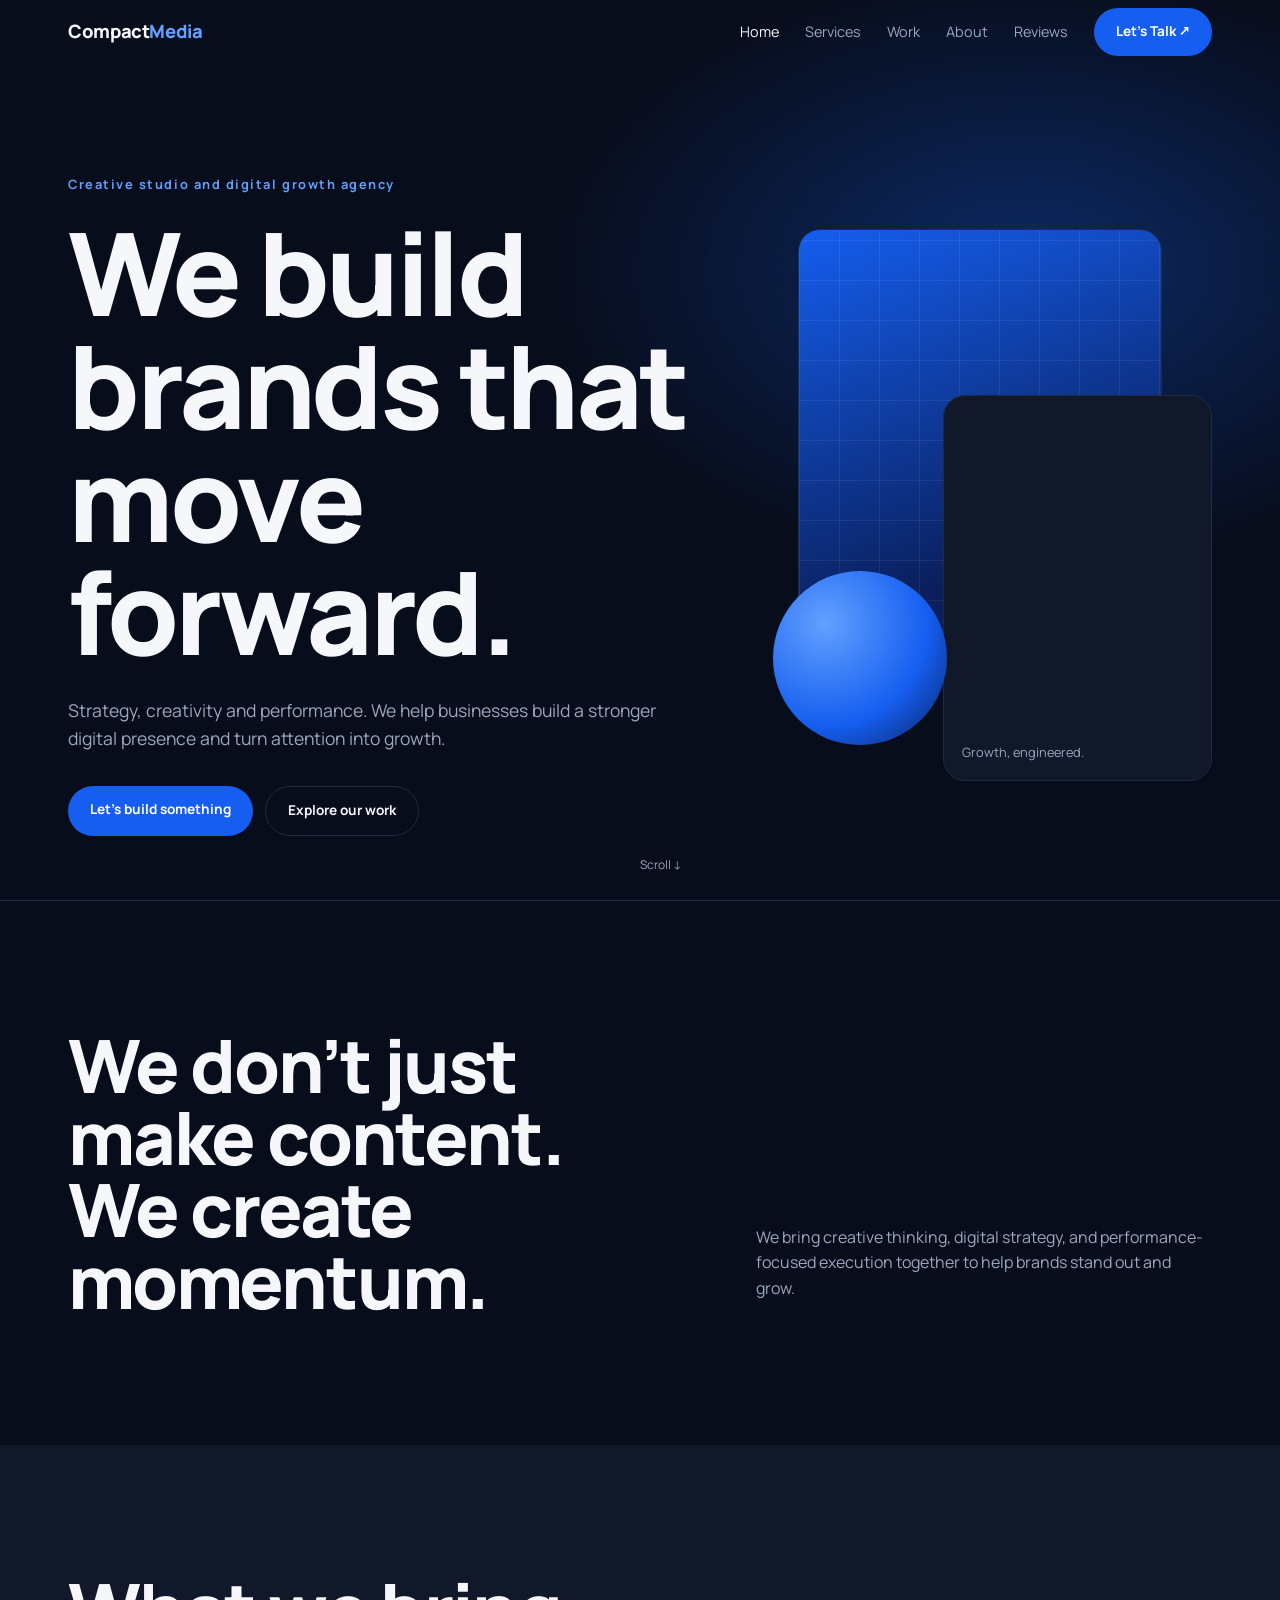
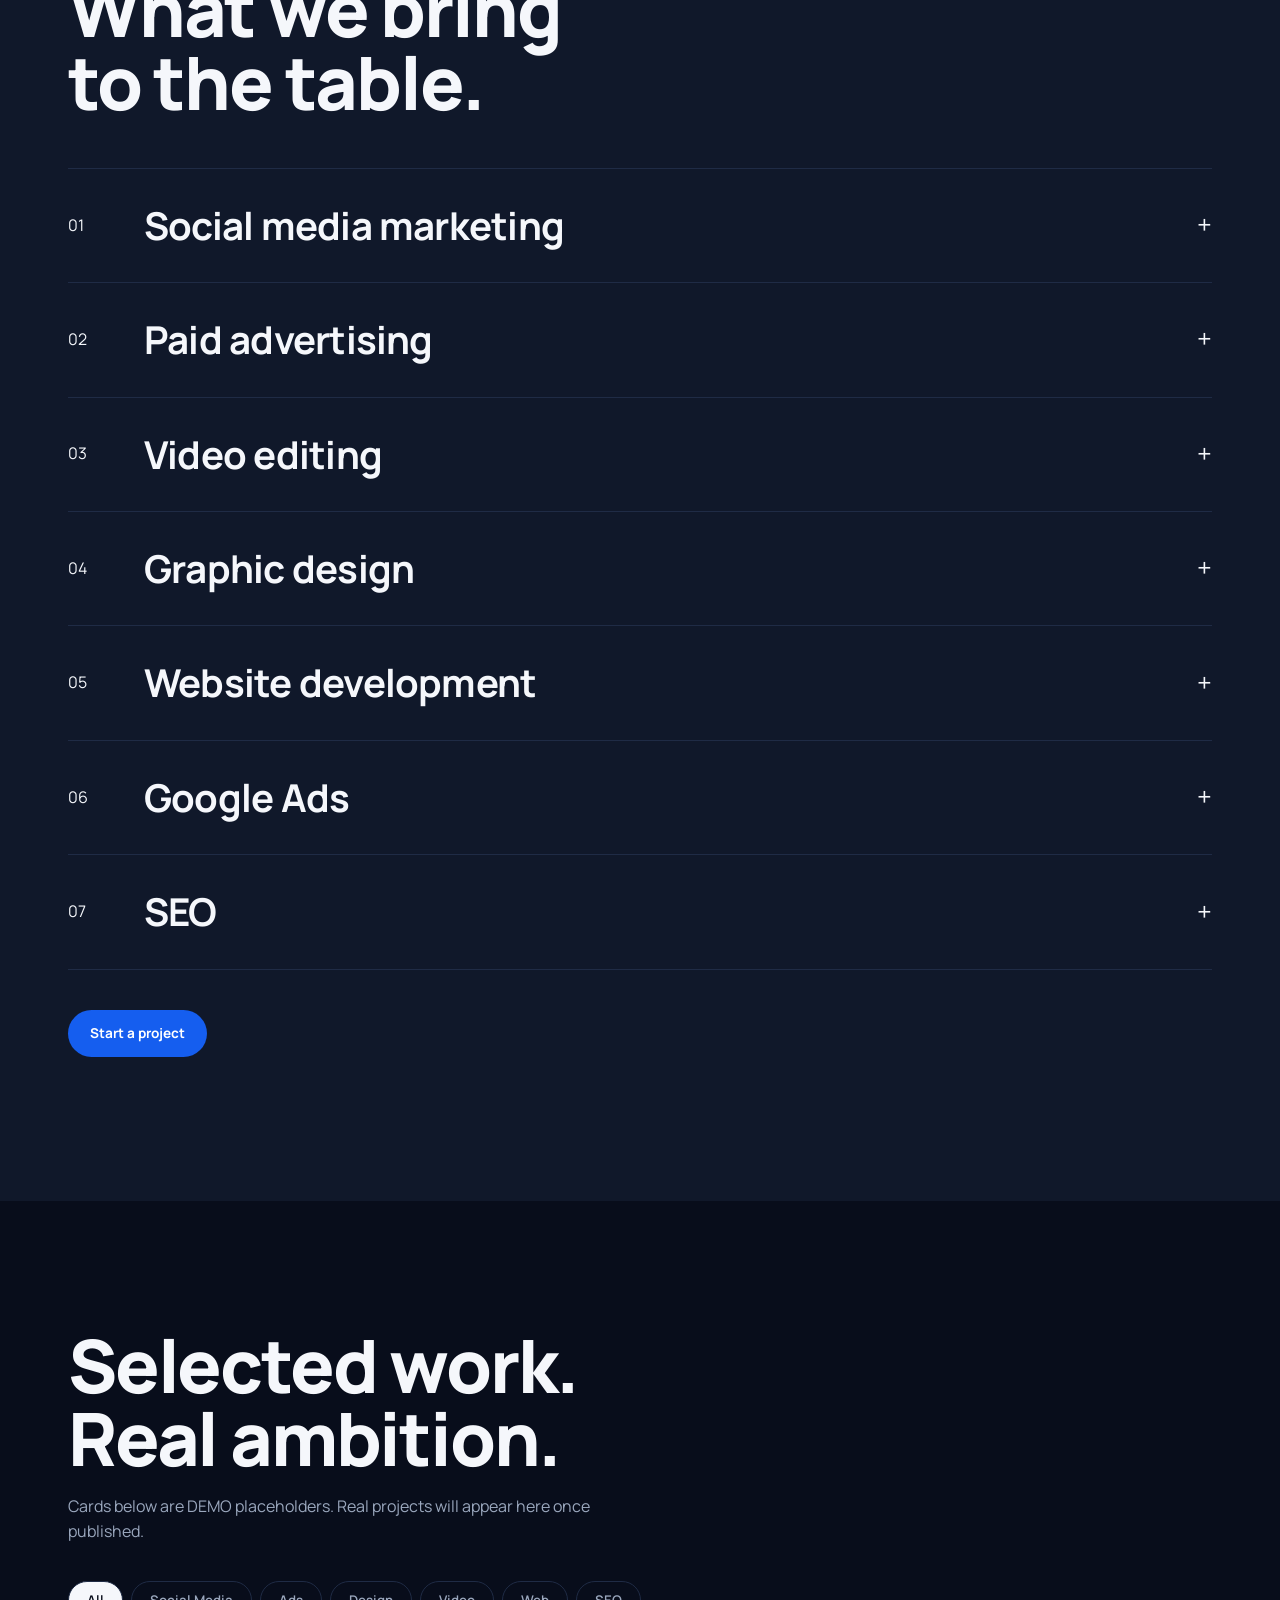
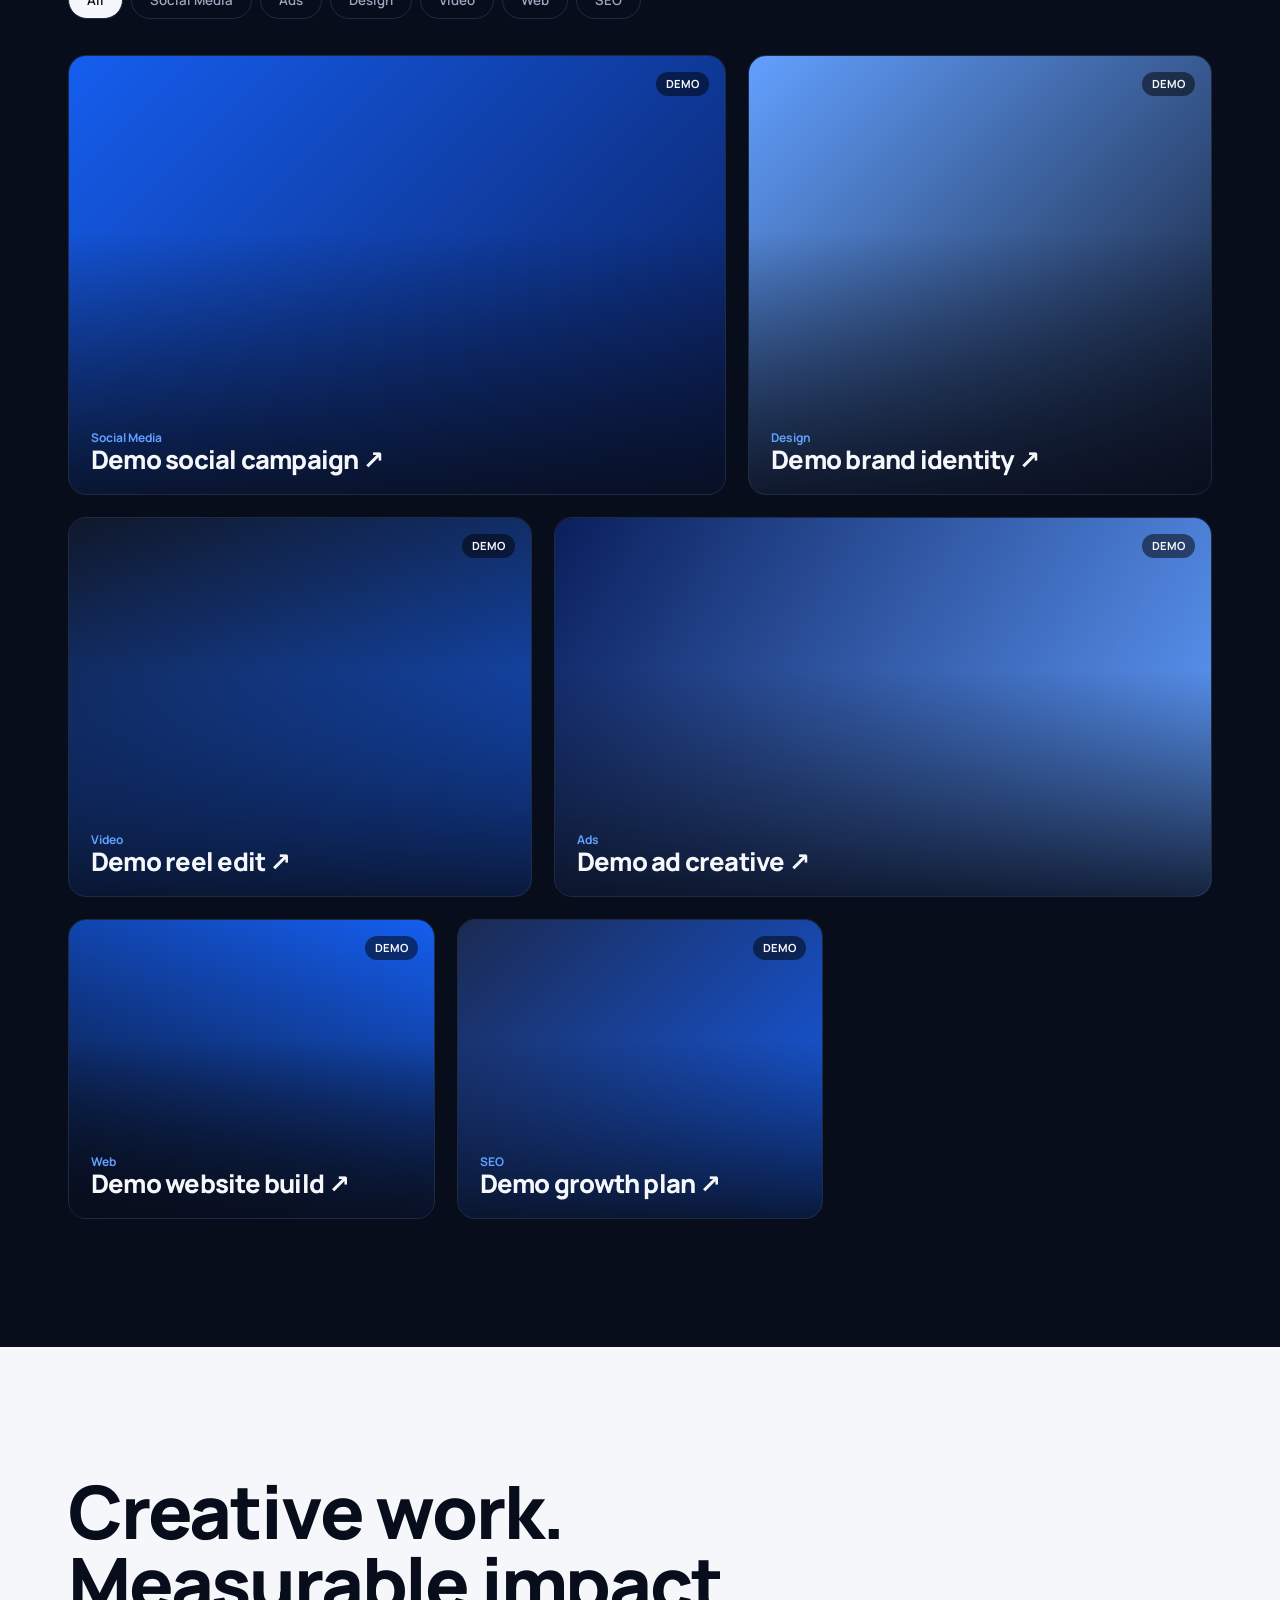
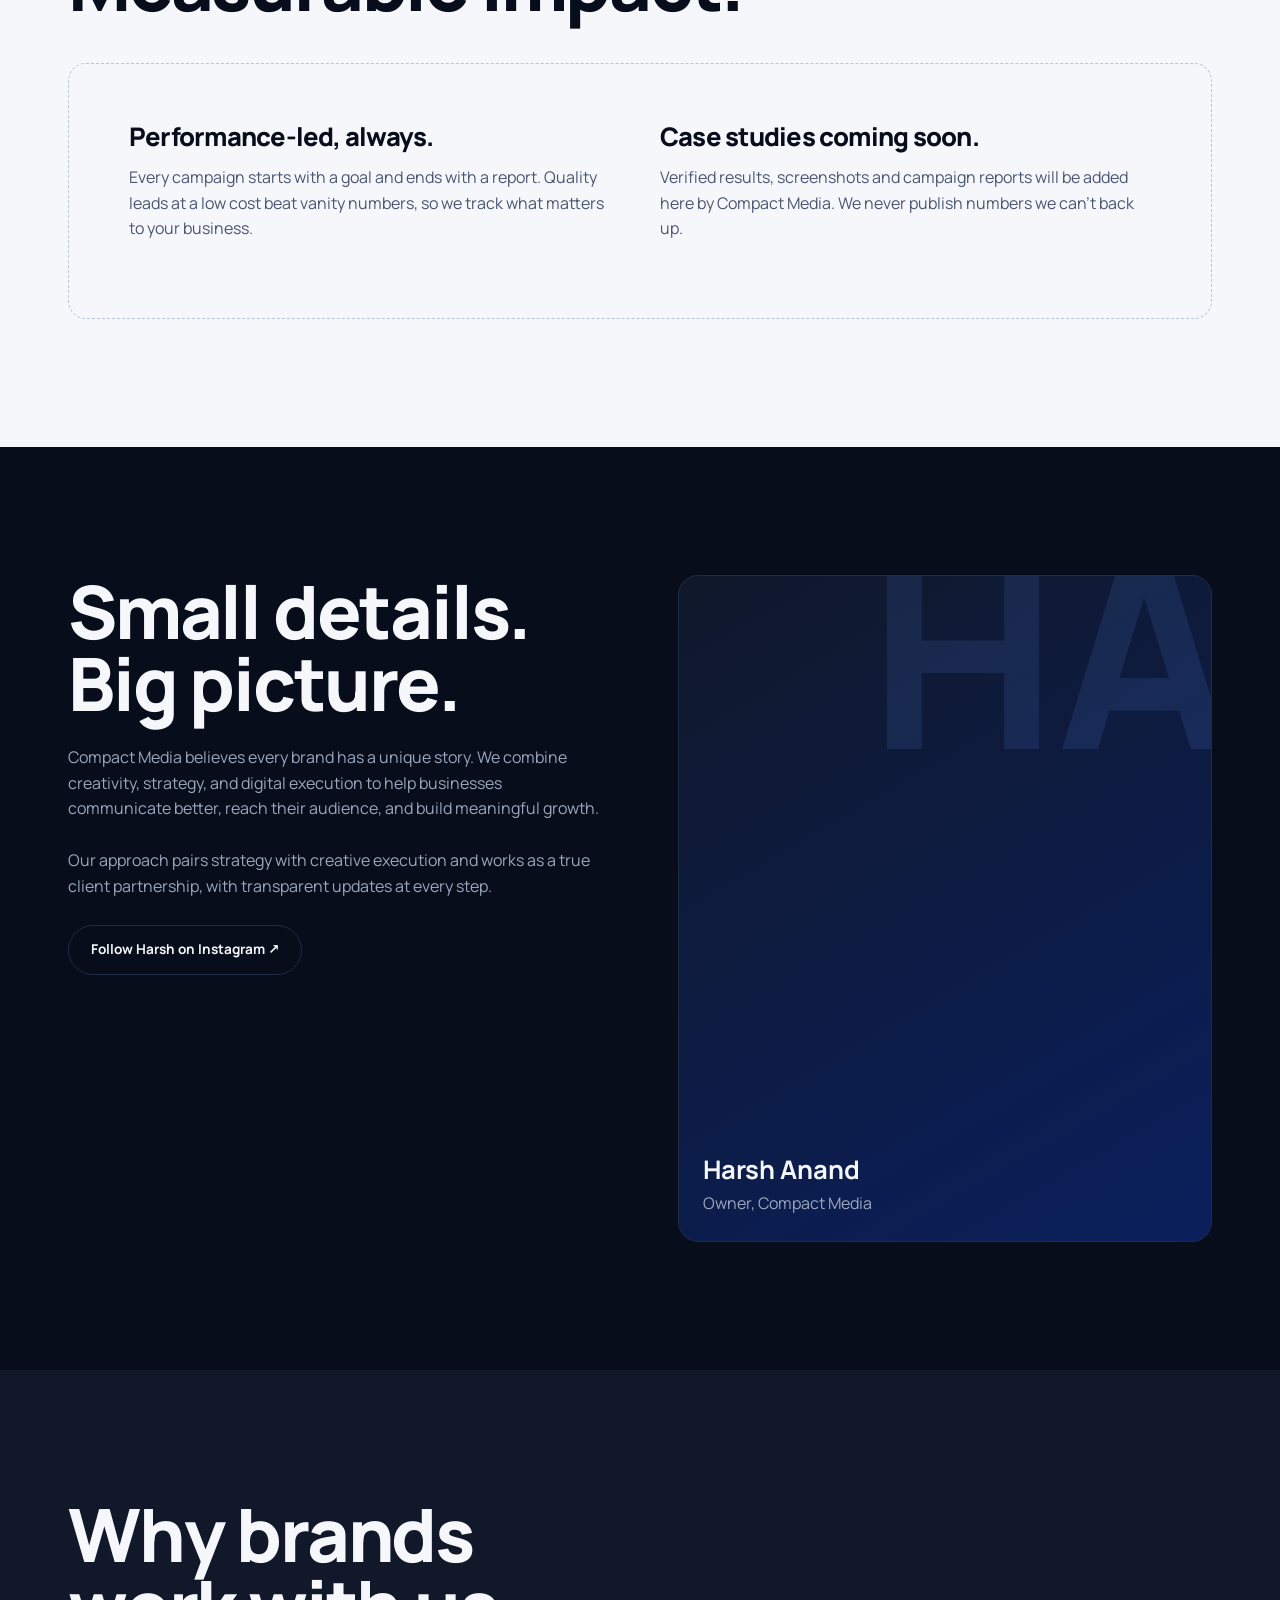
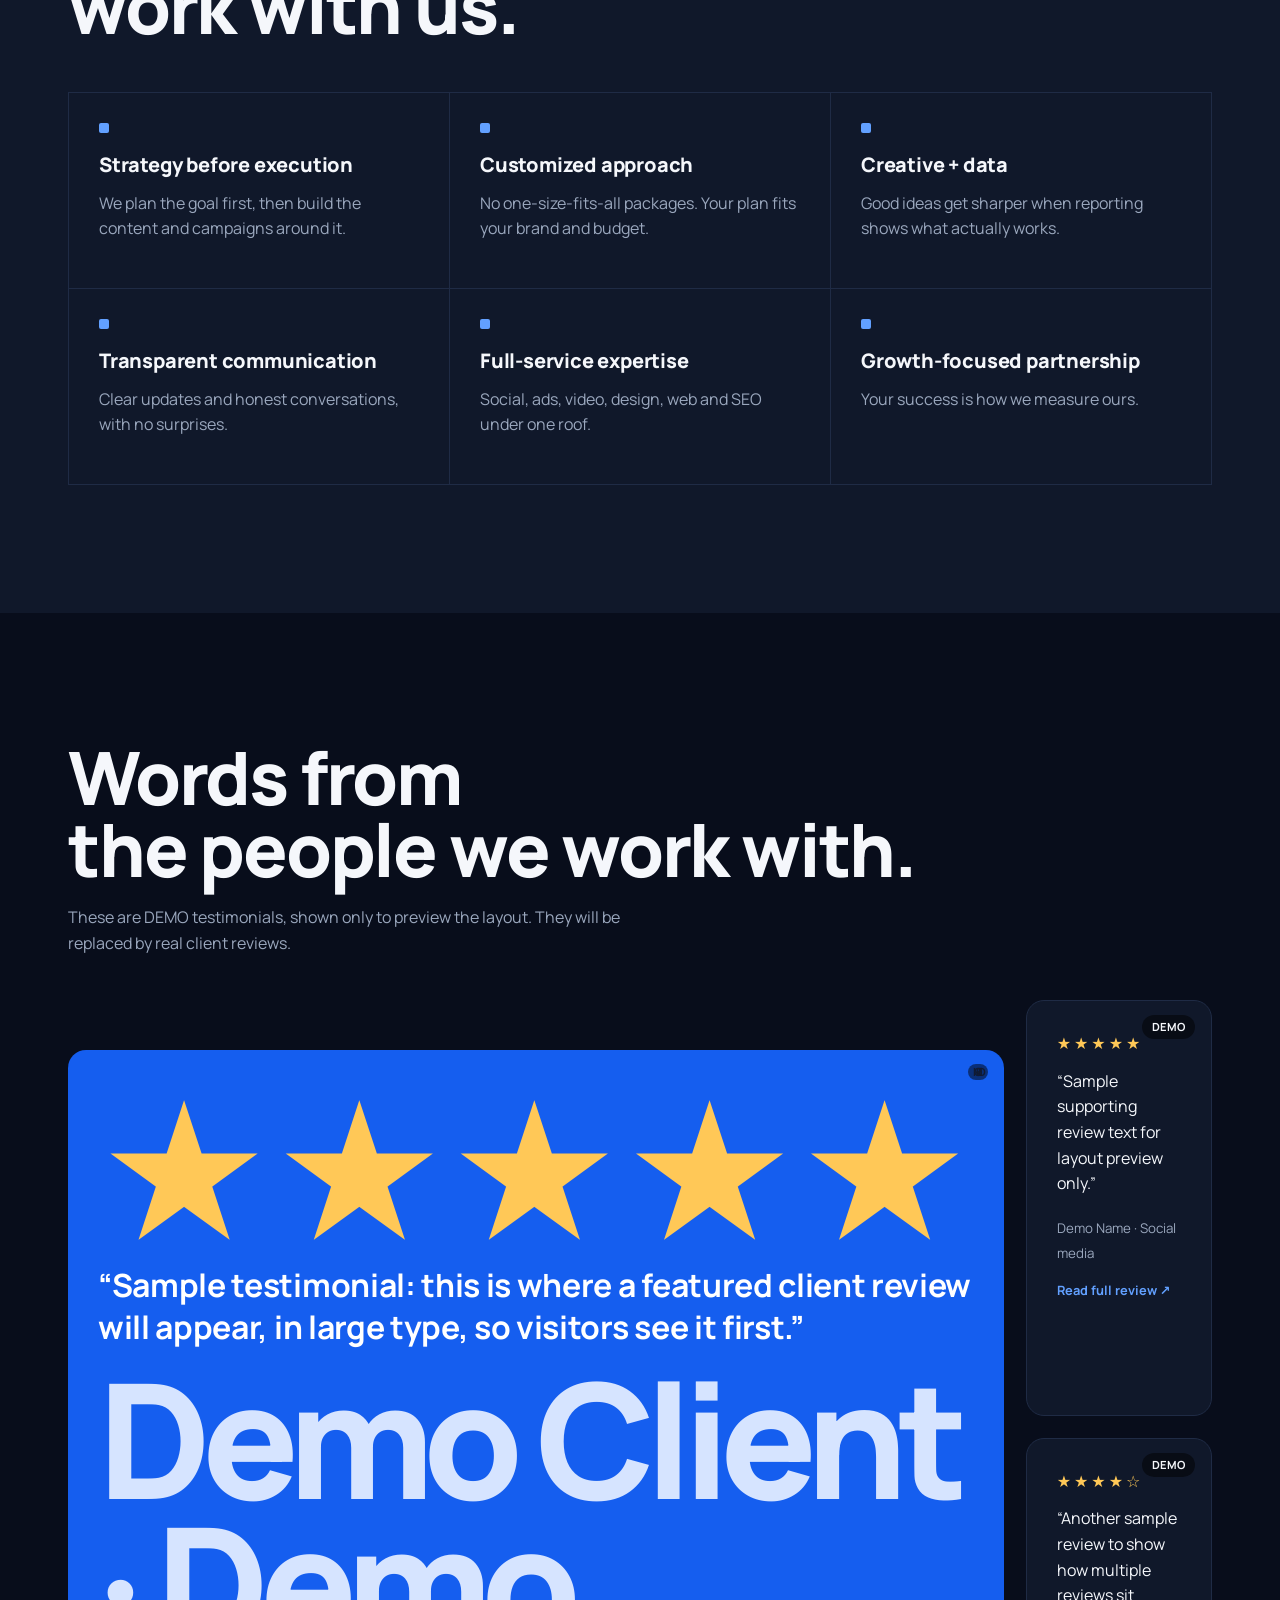
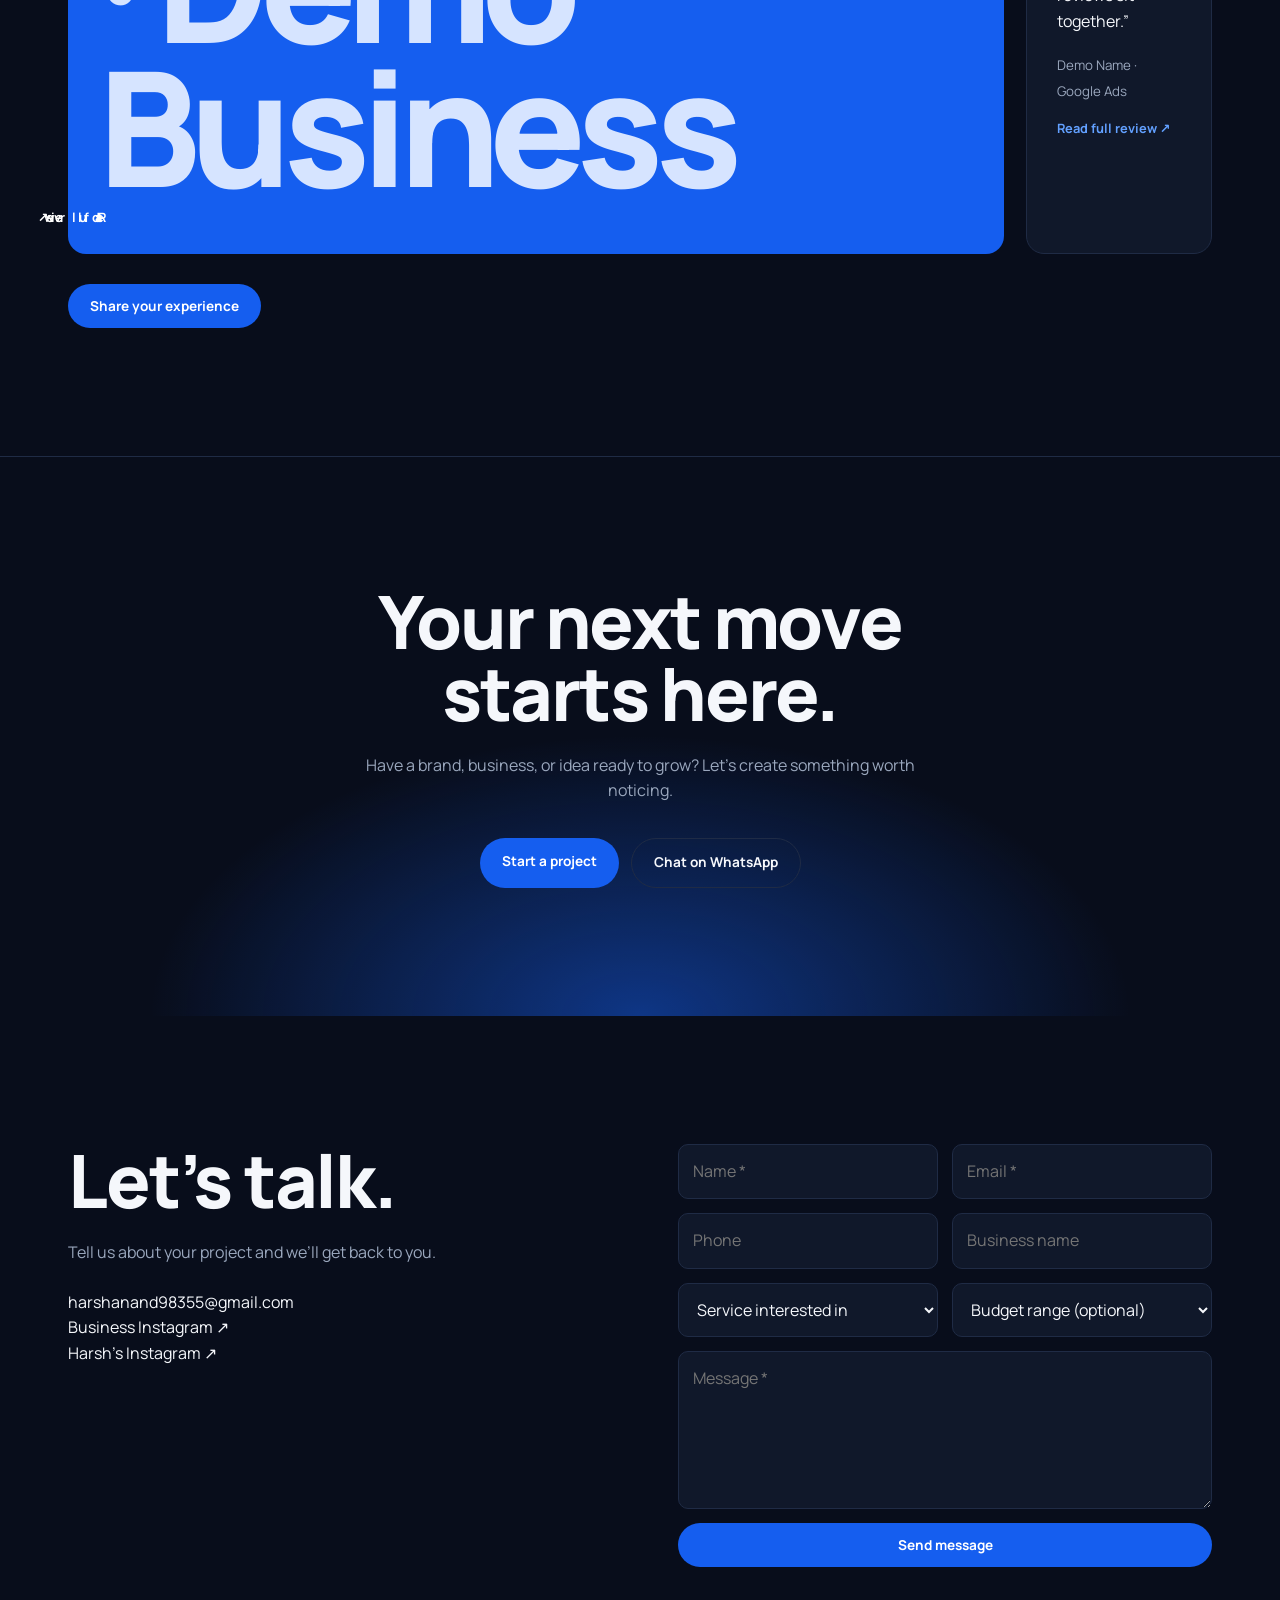
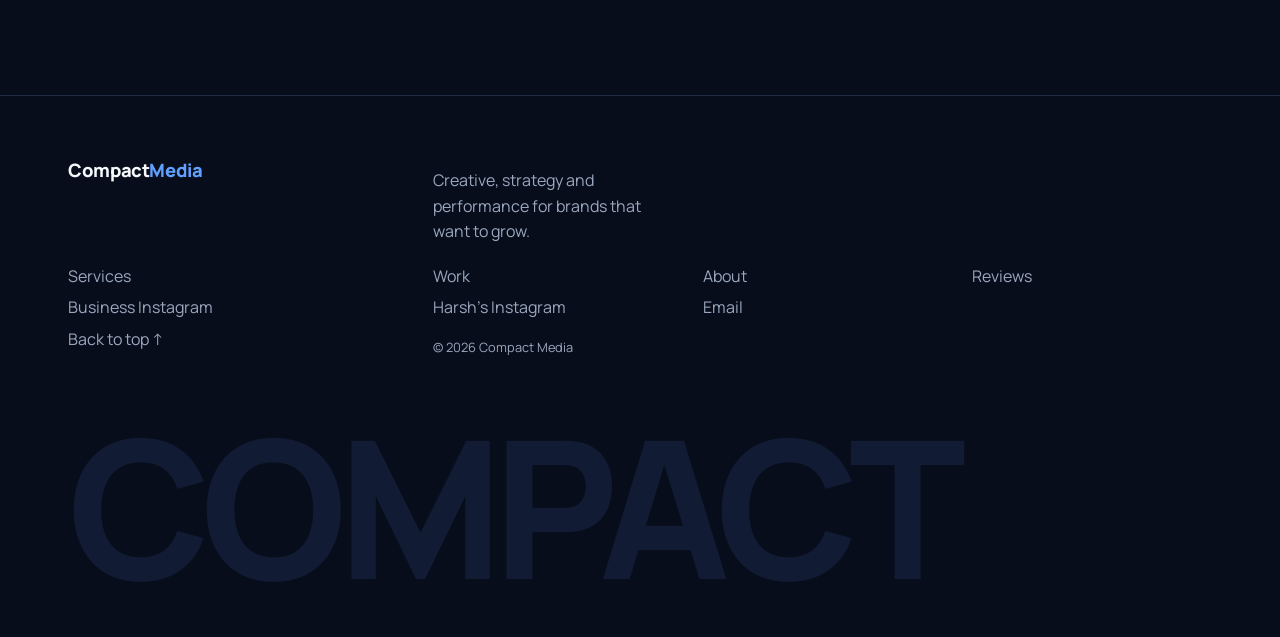
==== index.html @ 3f920064 "Add files via upload" ====
<!DOCTYPE html>
<html lang="en"><head><meta charset="utf-8">
<meta name="viewport" content="width=device-width, initial-scale=1, viewport-fit=cover">
<title>Compact Media | Growth, engineered.</title>
<link rel="preconnect" href="https://fonts.googleapis.com"><link rel="preconnect" href="https://fonts.gstatic.com" crossorigin>
<link href="https://fonts.googleapis.com/css2?family=Manrope:wght@400;500;700;800&display=swap" rel="stylesheet">
<style>
:root{--bg:#080D1B;--bg2:#10182A;--blue:#155EEF;--ele:#62A0FF;--w:#F5F7FB;--mu:#9AA7BD;--bd:#1f2b45;box-sizing:border-box;padding-top:env(safe-area-inset-top,0px);padding-bottom:env(safe-area-inset-bottom,0px)}
html{scroll-behavior:smooth;scroll-padding-top:70px}
*,*::before,*::after{box-sizing:inherit}
body{margin:0;background:var(--bg);color:var(--w);font-family:Manrope,system-ui,sans-serif;line-height:1.6;overflow-x:hidden}
a{color:inherit;text-decoration:none}
h1,h2,h3{font-weight:800;line-height:.98;letter-spacing:-.03em;margin:0}
h1{font-size:clamp(2.6rem,9vw,7.5rem)}h2{font-size:clamp(2rem,6vw,4.6rem)}
p{color:var(--mu);max-width:56ch}
.wrap{max-width:1240px;margin:0 auto;padding:0 clamp(20px,4vw,48px)}
section{padding:clamp(70px,10vw,140px) 0}
:focus-visible{outline:2px solid var(--ele);outline-offset:3px}
nav{position:fixed;top:env(safe-area-inset-top,0px);left:0;right:0;z-index:20;transition:.3s}
nav.s{background:rgba(8,13,27,.92);border-bottom:1px solid var(--bd)}
nav .wrap{display:flex;align-items:center;justify-content:space-between;height:64px}
.logo{font-weight:800;font-size:1.15rem;letter-spacing:-.02em}.logo i{font-style:normal;color:var(--ele)}
.links{display:flex;gap:26px;align-items:center;font-size:.9rem}
.links a:not(.btn){color:var(--mu);transition:.2s}.links a.on,.links a:hover{color:var(--w)}
.btn{display:inline-block;background:var(--blue);color:#fff;padding:13px 22px;border-radius:999px;font-weight:700;font-size:.85rem;border:0;cursor:pointer;transition:.25s;font-family:inherit}
.btn:hover{background:var(--ele);color:var(--bg);transform:translateY(-2px)}
.btn.ghost{background:none;border:1px solid var(--bd);color:var(--w)}.btn.ghost:hover{border-color:var(--ele);background:none;color:var(--ele)}
.burger{display:none;background:none;border:1px solid var(--bd);color:#fff;border-radius:8px;padding:8px 12px;font-family:inherit}
.hero{min-height:100vh;display:flex;align-items:center;position:relative;overflow:hidden;padding-top:110px;background:radial-gradient(800px 500px at 80% 30%,rgba(21,94,239,.35),transparent 60%)}
.hero .wrap{display:grid;grid-template-columns:1.25fr .75fr;gap:40px;align-items:center;position:relative}
.eyebrow{color:var(--ele);font-size:.8rem;font-weight:700;letter-spacing:.12em;margin-bottom:22px}
.hero p{margin:28px 0 34px;font-size:1.1rem}.row{display:flex;gap:12px;flex-wrap:wrap}
.vis{position:relative;aspect-ratio:3/4;max-height:560px}
.vis div{position:absolute;border-radius:22px;border:1px solid var(--bd)}
.v1{inset:0 12% 18% 0;background:linear-gradient(160deg,var(--blue),#0a1f5c 70%);animation:fl 7s ease-in-out infinite}
.v2{inset:30% 0 0 35%;background:var(--bg2);display:flex;align-items:flex-end;padding:18px;font-size:.8rem;color:var(--mu);animation:fl 9s ease-in-out infinite reverse}
.v3{left:-6%;top:62%;width:42%;aspect-ratio:1;border-radius:50%!important;background:radial-gradient(circle at 30% 30%,var(--ele),var(--blue) 60%,#0a1f5c);border:0!important;filter:blur(.5px)}
.v1::after{content:"";position:absolute;inset:0;background:repeating-linear-gradient(90deg,rgba(255,255,255,.07) 0 1px,transparent 1px 40px),repeating-linear-gradient(0deg,rgba(255,255,255,.07) 0 1px,transparent 1px 40px);border-radius:22px}
@keyframes fl{50%{transform:translateY(-14px)}}
.scroll{position:absolute;bottom:26px;left:50%;color:var(--mu);font-size:.75rem}
.intro{border-top:1px solid var(--bd)}.intro .wrap{display:grid;grid-template-columns:1.4fr 1fr;gap:50px;align-items:end}
.light{background:var(--w);color:var(--bg)}.light p{color:#4a5670}
.svc{border-top:1px solid var(--bd);margin-top:50px}
.svc button{all:unset;box-sizing:border-box;cursor:pointer;width:100%;display:grid;grid-template-columns:60px 1fr auto;gap:16px;align-items:center;padding:26px 0;border-bottom:1px solid var(--bd);transition:.3s}
.svc button:hover{padding-left:16px;color:var(--ele)}.svc button:focus-visible{outline:2px solid var(--ele)}
.svc b{font-size:clamp(1.3rem,3.4vw,2.4rem);letter-spacing:-.02em}.svc small{color:var(--mu)}.svc em{font-style:normal;font-size:1.6rem;transition:.3s}
.svc .d{display:none;padding:0 0 26px 76px;border-bottom:1px solid var(--bd)}.svc .o+.d{display:block}.svc .o em{transform:rotate(45deg)}
.filters{display:flex;gap:8px;flex-wrap:wrap;margin:36px 0}
.filters button{background:none;border:1px solid var(--bd);color:var(--mu);padding:9px 18px;border-radius:999px;cursor:pointer;font-family:inherit;font-weight:600}
.filters button.on{background:var(--w);color:var(--bg)}
.grid{display:grid;grid-template-columns:repeat(12,1fr);gap:22px}
.pj{position:relative;overflow:hidden;border-radius:18px;min-height:300px;display:flex;align-items:flex-end;padding:22px;grid-column:span 4;border:1px solid var(--bd)}
.pj:nth-child(1){grid-column:span 7;min-height:440px}.pj:nth-child(2){grid-column:span 5}
.pj:nth-child(3){grid-column:span 5}.pj:nth-child(4){grid-column:span 7;min-height:380px}
.pj::before{content:"";position:absolute;inset:0;background:var(--g);transition:transform .7s}.pj:hover::before{transform:scale(1.08)}
.pj::after{content:"";position:absolute;inset:0;background:linear-gradient(transparent 40%,rgba(8,13,27,.85))}
.pj>*{position:relative;z-index:1}.pj h3{font-size:1.6rem}.tag{font-size:.75rem;color:var(--ele);font-weight:700}
.demo{position:absolute!important;top:16px;right:16px;background:rgba(0,0,0,.5);padding:3px 10px;border-radius:999px;font-size:.7rem;font-weight:700}
.ph{border:1px dashed #b9c4dc;border-radius:18px;padding:clamp(28px,5vw,60px);margin-top:44px;display:grid;grid-template-columns:1fr 1fr;gap:40px}
.ph h3{font-size:1.6rem;margin-bottom:12px}
.two{display:grid;grid-template-columns:1fr 1fr;gap:clamp(30px,6vw,90px);align-items:start}
.pic{aspect-ratio:4/5;border-radius:20px;background:linear-gradient(150deg,var(--bg2),#0a1f5c);border:1px solid var(--bd);display:flex;align-items:flex-end;padding:24px;position:relative;overflow:hidden}
.pic::before{content:"HA";position:absolute;right:-4%;top:-8%;font-size:16rem;font-weight:800;color:rgba(98,160,255,.12);line-height:1}
.why{display:grid;grid-template-columns:repeat(3,1fr);margin-top:50px;border-top:1px solid var(--bd);border-left:1px solid var(--bd)}
.why div{padding:30px;border-right:1px solid var(--bd);border-bottom:1px solid var(--bd)}.why h3{font-size:1.25rem;letter-spacing:-.01em;margin-bottom:10px}
.why div::before{content:"";display:block;width:10px;height:10px;background:var(--ele);margin-bottom:22px;border-radius:2px}
.rev{display:grid;grid-template-columns:1.3fr 1fr;gap:22px;margin-top:44px}
.q{background:var(--bg2);border:1px solid var(--bd);border-radius:18px;padding:30px;position:relative}
.q.big{grid-row:span 2;background:var(--blue);border:0;display:flex;flex-direction:column;justify-content:space-between}.q.big p{color:#fff;font-size:clamp(1.3rem,2.6vw,2rem);font-weight:700;line-height:1.3;letter-spacing:-.01em;max-width:none}
.q p{margin:12px 0 18px;color:var(--w)}.st{color:#ffc857;letter-spacing:3px}.q small{color:var(--mu)}.q.big small{color:#d6e4ff}
.q .demo{top:14px}
.q,.pj{cursor:pointer}.q:hover{border-color:var(--ele)}.q .more{display:block;margin-top:14px;font-size:.8rem;font-weight:700;color:var(--ele)}.q.big .more{color:#fff}
#det{width:min(760px,94vw);max-height:90vh;overflow:auto}#det h3{font-size:2rem;margin:8px 0 18px}#det h4{margin:22px 0 6px;font-size:.95rem;color:var(--ele)}#det p{margin:0;max-width:none}
.gal{display:grid;grid-template-columns:repeat(3,1fr);gap:10px;margin-top:10px}.gal i{aspect-ratio:4/3;border-radius:10px;border:1px solid var(--bd)}.x{float:right}
.cta{background:radial-gradient(700px 400px at 50% 100%,rgba(21,94,239,.5),transparent 70%),var(--bg);text-align:center;border-top:1px solid var(--bd)}.cta p{margin:24px auto 34px}.cta .row{justify-content:center}
form{display:grid;gap:14px}.f2{display:grid;grid-template-columns:1fr 1fr;gap:14px}
input,select,textarea{width:100%;background:var(--bg2);border:1px solid var(--bd);color:var(--w);padding:14px;border-radius:10px;font:inherit}
input:focus,select:focus,textarea:focus{border-color:var(--ele);outline:0}
.msg{padding:14px;border-radius:10px;font-size:.9rem;display:none}.msg.ok{display:block;background:#0c2a1f;color:#7ee2b0}.msg.er{display:block;background:#33141a;color:#ff9aa8}
.chk{display:flex;gap:10px;font-size:.85rem;color:var(--mu)}.chk input{width:auto;margin-top:4px}
dialog{background:var(--bg);color:var(--w);border:1px solid var(--bd);border-radius:18px;padding:30px;width:min(560px,92vw)}dialog::backdrop{background:rgba(0,0,0,.7)}
.stars button{background:none;border:0;font-size:2rem;color:#3a465f;cursor:pointer;padding:0 2px}.stars button.on{color:#ffc857}
footer{border-top:1px solid var(--bd);padding:60px 0 30px}footer .wrap>div{display:grid;grid-template-columns:1.4fr 1fr 1fr 1fr;gap:30px}
footer a{display:block;color:var(--mu);padding:3px 0}footer a:hover{color:var(--w)}
.big{font-size:clamp(3rem,15vw,12rem);font-weight:800;letter-spacing:-.05em;line-height:.9;color:#111b33;margin-top:50px;user-select:none}
.rv{opacity:0;transform:translateY(24px);transition:1s}.rv.in{opacity:1;transform:none}
@media(max-width:860px){.links{display:none;position:absolute;top:64px;left:0;right:0;background:var(--bg);flex-direction:column;padding:24px;border-bottom:1px solid var(--bd)}.links.open{display:flex}.burger{display:block}
.hero .wrap,.intro .wrap,.two,.ph,.rev,.f2,footer .wrap>div{grid-template-columns:1fr}.vis{max-height:340px;aspect-ratio:16/11}.why{grid-template-columns:1fr}
.pj,.pj:nth-child(n){grid-column:span 12;min-height:280px}.svc button{grid-template-columns:36px 1fr auto}.svc small{display:none}.svc .d{padding-left:52px}.q.big{grid-row:auto}.scroll{display:none}}
@media(prefers-reduced-motion:reduce){*{animation:none!important;transition:none!important}.rv{opacity:1;transform:none}html{scroll-behavior:auto}}
</style></head><body>
<nav id="nav"><div class="wrap"><a href="#home" class="logo">Compact<i>Media</i></a>
<button class="burger" id="bg" aria-label="Menu" aria-expanded="false">Menu</button>
<div class="links" id="lk"><a href="#home" class="on">Home</a><a href="#services">Services</a><a href="#work">Work</a><a href="#about">About</a><a href="#reviews">Reviews</a><a class="btn" href="#contact">Let’s Talk ↗</a></div></div></nav>

<header class="hero" id="home"><div class="wrap"><div>
<div class="eyebrow">Creative studio and digital growth agency</div>
<h1>We build<br>brands that<br>move forward.</h1>
<p>Strategy, creativity and performance. We help businesses build a stronger digital presence and turn attention into growth.</p>
<div class="row"><a class="btn" href="#contact">Let’s build something</a><a class="btn ghost" href="#work">Explore our work</a></div></div>
<div class="vis" aria-hidden="true"><div class="v1"></div><div class="v2">Growth, engineered.</div><div class="v3"></div></div></div>
<div class="scroll">Scroll ↓</div></header>

<section class="intro"><div class="wrap"><h2 class="rv">We don’t just make content.<br>We create momentum.</h2>
<p class="rv">We bring creative thinking, digital strategy, and performance-focused execution together to help brands stand out and grow.</p></div></section>

<section id="services" style="background:var(--bg2)"><div class="wrap"><h2>What we bring<br>to the table.</h2>
<div class="svc" id="sv"></div><p style="margin-top:40px"><a class="btn" href="#contact">Start a project</a></p></div></section>

<section id="work"><div class="wrap"><h2>Selected work.<br>Real ambition.</h2>
<p style="margin-top:20px">Cards below are DEMO placeholders. Real projects will appear here once published.</p>
<div class="filters" id="fl"></div><div class="grid" id="gr"></div></div></section>

<section class="light"><div class="wrap"><h2>Creative work.<br>Measurable impact.</h2>
<div class="ph"><div><h3>Performance-led, always.</h3><p>Every campaign starts with a goal and ends with a report. Quality leads at a low cost beat vanity numbers, so we track what matters to your business.</p></div>
<div><h3>Case studies coming soon.</h3><p>Verified results, screenshots and campaign reports will be added here by Compact Media. We never publish numbers we can’t back up.</p></div></div></div></section>

<section id="about"><div class="wrap two"><div><h2>Small details.<br>Big picture.</h2>
<p style="margin:26px 0">Compact Media believes every brand has a unique story. We combine creativity, strategy, and digital execution to help businesses communicate better, reach their audience, and build meaningful growth.</p>
<p>Our approach pairs strategy with creative execution and works as a true client partnership, with transparent updates at every step.</p>
<p style="margin-top:26px"><a class="btn ghost" href="https://www.instagram.com/harshanand__/" target="_blank" rel="noopener">Follow Harsh on Instagram ↗</a></p></div>
<div class="pic"><div><b style="font-size:1.6rem">Harsh Anand</b><br><span style="color:var(--mu)">Owner, Compact Media</span></div></div></div></section>

<section style="background:var(--bg2)"><div class="wrap"><h2>Why brands<br>work with us.</h2><div class="why">
<div><h3>Strategy before execution</h3><p>We plan the goal first, then build the content and campaigns around it.</p></div>
<div><h3>Customized approach</h3><p>No one-size-fits-all packages. Your plan fits your brand and budget.</p></div>
<div><h3>Creative + data</h3><p>Good ideas get sharper when reporting shows what actually works.</p></div>
<div><h3>Transparent communication</h3><p>Clear updates and honest conversations, with no surprises.</p></div>
<div><h3>Full-service expertise</h3><p>Social, ads, video, design, web and SEO under one roof.</p></div>
<div><h3>Growth-focused partnership</h3><p>Your success is how we measure ours.</p></div></div></div></section>

<section id="reviews"><div class="wrap"><h2>Words from<br>the people we work with.</h2>
<p style="margin-top:20px">These are DEMO testimonials, shown only to preview the layout. They will be replaced by real client reviews.</p>
<div class="rev"><div class="q big" tabindex="0" role="button" data-t="0"><span class="demo">DEMO</span><div class="st">★★★★★</div><p>“Sample testimonial: this is where a featured client review will appear, in large type, so visitors see it first.”</p><small>Demo Client · Demo Business</small><span class="more">Read full review ↗</span></div>
<div class="q" tabindex="0" role="button" data-t="1"><span class="demo">DEMO</span><div class="st">★★★★★</div><p>“Sample supporting review text for layout preview only.”</p><small>Demo Name · Social media</small><span class="more">Read full review ↗</span></div>
<div class="q" tabindex="0" role="button" data-t="2"><span class="demo">DEMO</span><div class="st">★★★★☆</div><p>“Another sample review to show how multiple reviews sit together.”</p><small>Demo Name · Google Ads</small><span class="more">Read full review ↗</span></div></div>
<div class="row" style="margin-top:30px"><button class="btn" id="wr">Share your experience</button></div></div></section>

<section class="cta"><div class="wrap"><h2>Your next move<br>starts here.</h2><p>Have a brand, business, or idea ready to grow? Let’s create something worth noticing.</p>
<div class="row"><a class="btn" href="#contact">Start a project</a><a class="btn ghost" id="wa" href="#contact">Chat on WhatsApp</a></div></div></section>

<section id="contact"><div class="wrap two"><div><h2>Let’s talk.</h2><p style="margin:24px 0">Tell us about your project and we’ll get back to you.</p>
<a href="mailto:harshanand98355@gmail.com">harshanand98355@gmail.com</a><br>
<a href="https://www.instagram.com/_thecompactmedia/" target="_blank" rel="noopener">Business Instagram ↗</a><br>
<a href="https://www.instagram.com/harshanand__/" target="_blank" rel="noopener">Harsh’s Instagram ↗</a></div>
<form id="cf" novalidate><div class="f2"><input name="n" placeholder="Name *" required autocomplete="name"><input name="e" type="email" placeholder="Email *" required autocomplete="email"></div>
<div class="f2"><input name="p" placeholder="Phone" autocomplete="tel"><input name="b" placeholder="Business name"></div>
<div class="f2"><select name="s"><option value="">Service interested in</option></select><select name="g"><option value="">Budget range (optional)</option><option>Under ₹25,000</option><option>₹25,000 – ₹75,000</option><option>₹75,000+</option></select></div>
<textarea name="m" rows="5" placeholder="Message *" required></textarea><div class="msg" id="cm" role="status"></div>
<button class="btn" type="submit">Send message</button></form></div></section>

<footer><div class="wrap"><div><div class="logo">Compact<i>Media</i></div><p style="margin-top:12px">Creative, strategy and performance for brands that want to grow.</p></div>
<div><a href="#services">Services</a><a href="#work">Work</a><a href="#about">About</a><a href="#reviews">Reviews</a></div>
<div><a href="https://www.instagram.com/_thecompactmedia/" target="_blank" rel="noopener">Business Instagram</a><a href="https://www.instagram.com/harshanand__/" target="_blank" rel="noopener">Harsh’s Instagram</a><a href="mailto:harshanand98355@gmail.com">Email</a></div>
<div><a href="#home">Back to top ↑</a><p style="font-size:.8rem">© 2026 Compact Media</p></div></div>
<div class="wrap"><div class="big" aria-hidden="true">COMPACT</div></div></footer>

<dialog id="det" aria-label="Details"><button class="btn ghost x" id="dc" type="button">Close</button><div id="db"></div></dialog>
<dialog id="dl"><h3 style="font-size:1.6rem;margin-bottom:16px">Share your experience</h3>
<form id="rf" novalidate><input name="n" placeholder="Your name *" required><input name="c" placeholder="Business (optional)">
<div class="stars" id="stars" role="group" aria-label="Rating"></div>
<textarea name="t" rows="4" placeholder="Your review *" required></textarea>
<label class="chk"><input type="checkbox" name="ok" required>I confirm that this review reflects my genuine experience and give Compact Media permission to display it on its website.</label>
<div class="msg" id="rm" role="status"></div>
<div class="row"><button class="btn" type="submit">Submit my review</button><button class="btn ghost" type="button" id="cl">Close</button></div></form></dialog>

<script>
const S=[["Social media marketing","Build an online presence that people remember."],["Paid advertising","Campaigns designed to turn attention into action."],["Video editing","Content that captures attention and keeps people watching."],["Graphic design","Visuals that give your brand a distinctive identity."],["Website development","Digital experiences that look exceptional and convert."],["Google Ads","Reach customers when they’re searching for you."],["SEO","Build sustainable visibility and organic growth."]];
const sv=document.getElementById("sv"),sel=document.querySelector("[name=s]");
S.forEach((s,i)=>{sv.insertAdjacentHTML("beforeend",`<button aria-expanded="false"><span>${String(i+1).padStart(2,"0")}</span><b>${s[0]}</b><em>+</em></button><div class="d"><p>${s[1]} Tell us your goal and we’ll shape a plan around it.</p></div>`);sel.add(new Option(s[0],s[0]))});
sv.addEventListener("click",e=>{const b=e.target.closest("button");if(!b)return;const o=b.classList.contains("o");sv.querySelectorAll("button").forEach(x=>{x.classList.remove("o");x.setAttribute("aria-expanded","false")});if(!o){b.classList.add("o");b.setAttribute("aria-expanded","true")}});
const P=[["Social Media","Demo social campaign","linear-gradient(135deg,#155EEF,#0a1f5c)"],["Design","Demo brand identity","linear-gradient(135deg,#62A0FF,#10182A)"],["Video","Demo reel edit","linear-gradient(160deg,#10182A,#155EEF)"],["Ads","Demo ad creative","linear-gradient(120deg,#0a1f5c,#62A0FF)"],["Web","Demo website build","linear-gradient(200deg,#155EEF,#080D1B)"],["SEO","Demo growth plan","linear-gradient(135deg,#1b2a52,#155EEF)"]];
const fl=document.getElementById("fl"),gr=document.getElementById("gr");
["All","Social Media","Ads","Design","Video","Web","SEO"].forEach((c,i)=>fl.insertAdjacentHTML("beforeend",`<button class="${i?"":"on"}">${c}</button>`));
function draw(c){gr.innerHTML=P.map((p,k)=>[p,k]).filter(([p])=>c=="All"||p[0]==c).map(([p,k])=>`<a class="pj" href="#" data-k="${k}" style="--g:${p[2]}"><span class="demo">DEMO</span><div><div class="tag">${p[0]}</div><h3>${p[1]} ↗</h3></div></a>`).join("")||`<p>No projects in this category yet. <a href="#contact" style="color:var(--ele)">Start one with us.</a></p>`}
fl.onclick=e=>{if(e.target.tagName!="BUTTON")return;fl.querySelectorAll("button").forEach(b=>b.classList.remove("on"));e.target.classList.add("on");draw(e.target.textContent)};draw("All");
const nav=document.getElementById("nav"),lk=document.getElementById("lk"),bg=document.getElementById("bg");
addEventListener("scroll",()=>nav.classList.toggle("s",scrollY>40));
bg.onclick=()=>{const o=lk.classList.toggle("open");bg.setAttribute("aria-expanded",o)};lk.onclick=e=>{if(e.target.tagName=="A")lk.classList.remove("open")};
const io=new IntersectionObserver(es=>es.forEach(x=>x.isIntersecting&&x.target.classList.add("in")),{threshold:.2});document.querySelectorAll(".rv").forEach(x=>io.observe(x));
const ids=["home","services","work","about","reviews"],ls=[...lk.querySelectorAll("a:not(.btn)")];
new IntersectionObserver(es=>es.forEach(x=>{if(x.isIntersecting)ls.forEach((a,i)=>a.classList.toggle("on",ids[i]==x.target.id))}),{rootMargin:"-45% 0px -50% 0px"}).observe&&ids.forEach(i=>{});
const so=new IntersectionObserver(es=>es.forEach(x=>{if(x.isIntersecting)ls.forEach(a=>a.classList.toggle("on",a.hash=="#"+x.target.id))}),{rootMargin:"-45% 0px -50% 0px"});ids.forEach(i=>so.observe(document.getElementById(i)));
const ok=(el,t,c)=>{el.className="msg "+c;el.textContent=t};
document.getElementById("cf").onsubmit=e=>{e.preventDefault();const f=e.target,m=document.getElementById("cm");
if(!f.n.value.trim()||!/^\S+@\S+\.\S+$/.test(f.e.value)||f.m.value.trim().length<10)return ok(m,"Please add your name, a valid email and a message of at least 10 characters.","er");
const body=`Name: ${f.n.value}\nEmail: ${f.e.value}\nPhone: ${f.p.value}\nBusiness: ${f.b.value}\nService: ${f.s.value}\nBudget: ${f.g.value}\n\n${f.m.value}`;
location.href="mailto:harshanand98355@gmail.com?subject="+encodeURIComponent("New project inquiry")+"&body="+encodeURIComponent(body);ok(m,"Opening your email app to send this. Thank you!","ok")};
const det=document.getElementById("det"),db=document.getElementById("db");
const T=[[5,"Demo Client","Demo Business","Social media marketing","Sample full review text. In the live site this shows the complete review exactly as the client wrote it, including everything that is shortened on the homepage card."],[5,"Demo Name","Demo Business","Social media marketing","Sample full review text for layout preview only. Real client reviews will replace this once approved."],[4,"Demo Name","Demo Business","Google Ads","Another sample full review to preview the detail view. No real client said this."]];
const PH="Demo placeholder. Real project details will be written here by Compact Media.";
function showP(k){const p=P[k];db.innerHTML=`<div class="tag">${p[0]} · DEMO</div><h3>${p[1]}</h3><div class="gal"><i style="background:${p[2]}"></i><i style="background:${p[2]};opacity:.7"></i><i style="background:${p[2]};opacity:.45"></i></div><h4>Client</h4><p>Demo client</p><h4>Challenge</h4><p>${PH}</p><h4>Strategy</h4><p>${PH}</p><h4>Execution</h4><p>${PH}</p><h4>Outcome</h4><p>Results are only shown when real, verified data exists.</p><p style="margin-top:26px"><a class="btn" href="#contact" id="dgo">Start a similar project</a></p>`;det.showModal()}
function showT(i){const t=T[i];db.innerHTML=`<div class="tag">Client review · DEMO</div><div class="st" style="margin-top:14px">${"★".repeat(t[0])}${"☆".repeat(5-t[0])}</div><h3 style="font-size:1.5rem;line-height:1.3;letter-spacing:-.01em">“${t[4]}”</h3><h4>${t[1]}</h4><p>${t[2]} · ${t[3]} · Demo date</p>`;det.showModal()}
gr.addEventListener("click",e=>{const a=e.target.closest(".pj");if(a){e.preventDefault();showP(+a.dataset.k)}});
document.querySelectorAll(".q[data-t]").forEach(q=>{q.onclick=()=>showT(+q.dataset.t);q.onkeydown=e=>{if(e.key=="Enter"||e.key==" "){e.preventDefault();showT(+q.dataset.t)}}});
document.getElementById("dc").onclick=()=>det.close();db.addEventListener("click",e=>{if(e.target.id=="dgo")det.close()});
const dl=document.getElementById("dl"),st=document.getElementById("stars");let r=0;
for(let i=1;i<=5;i++)st.insertAdjacentHTML("beforeend",`<button type="button" aria-label="${i} stars">★</button>`);
st.onclick=e=>{const b=e.target.closest("button");if(!b)return;r=[...st.children].indexOf(b)+1;[...st.children].forEach((x,i)=>x.classList.toggle("on",i<r))};
document.getElementById("wr").onclick=()=>dl.showModal();document.getElementById("cl").onclick=()=>dl.close();
document.getElementById("rf").onsubmit=e=>{e.preventDefault();const f=e.target,m=document.getElementById("rm");
if(!f.n.value.trim()||!r||f.t.value.trim().length<10||!f.ok.checked)return ok(m,"Please add your name, a star rating, a review and tick the consent box.","er");
ok(m,"Thank you for sharing your experience with Compact Media! Your review has been submitted and will appear on the website after it has been reviewed. (Demo: not saved yet.)","ok");f.reset();r=0;[...st.children].forEach(x=>x.classList.remove("on"))};
</script></body></html>
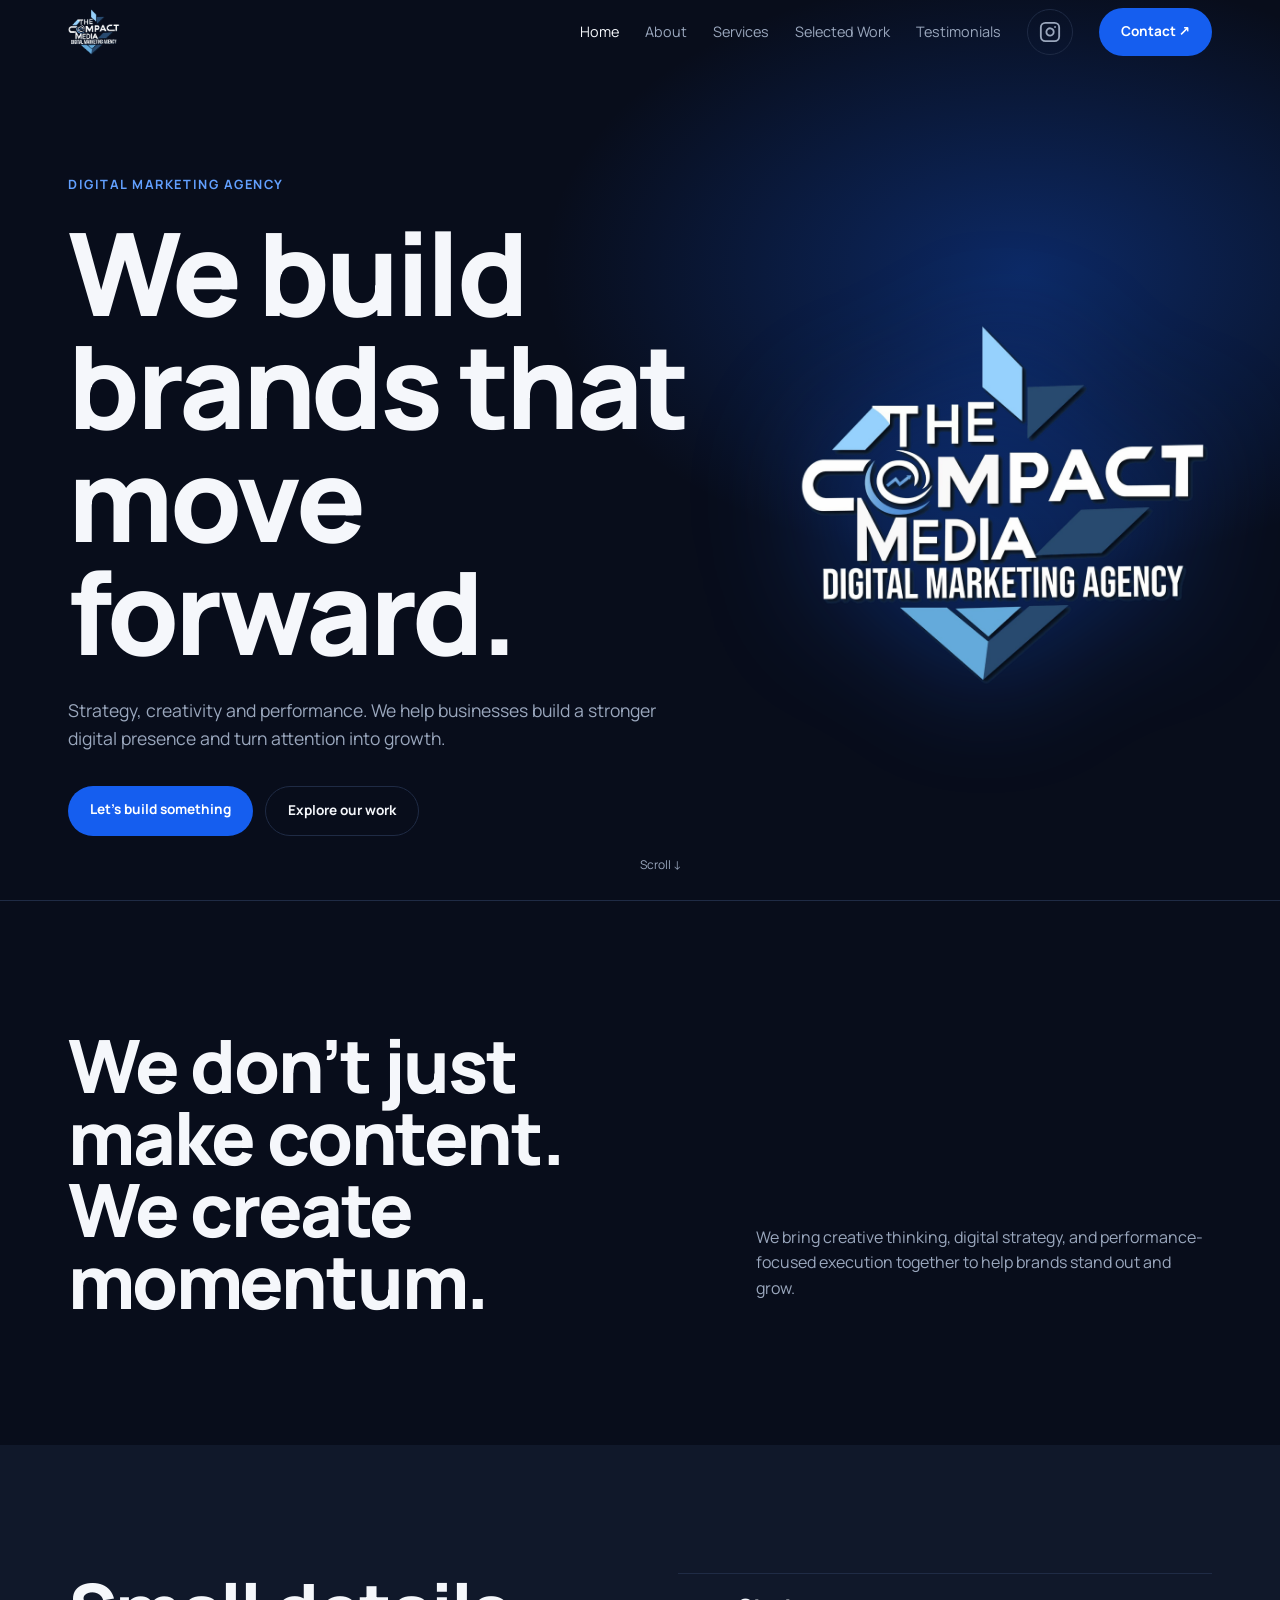
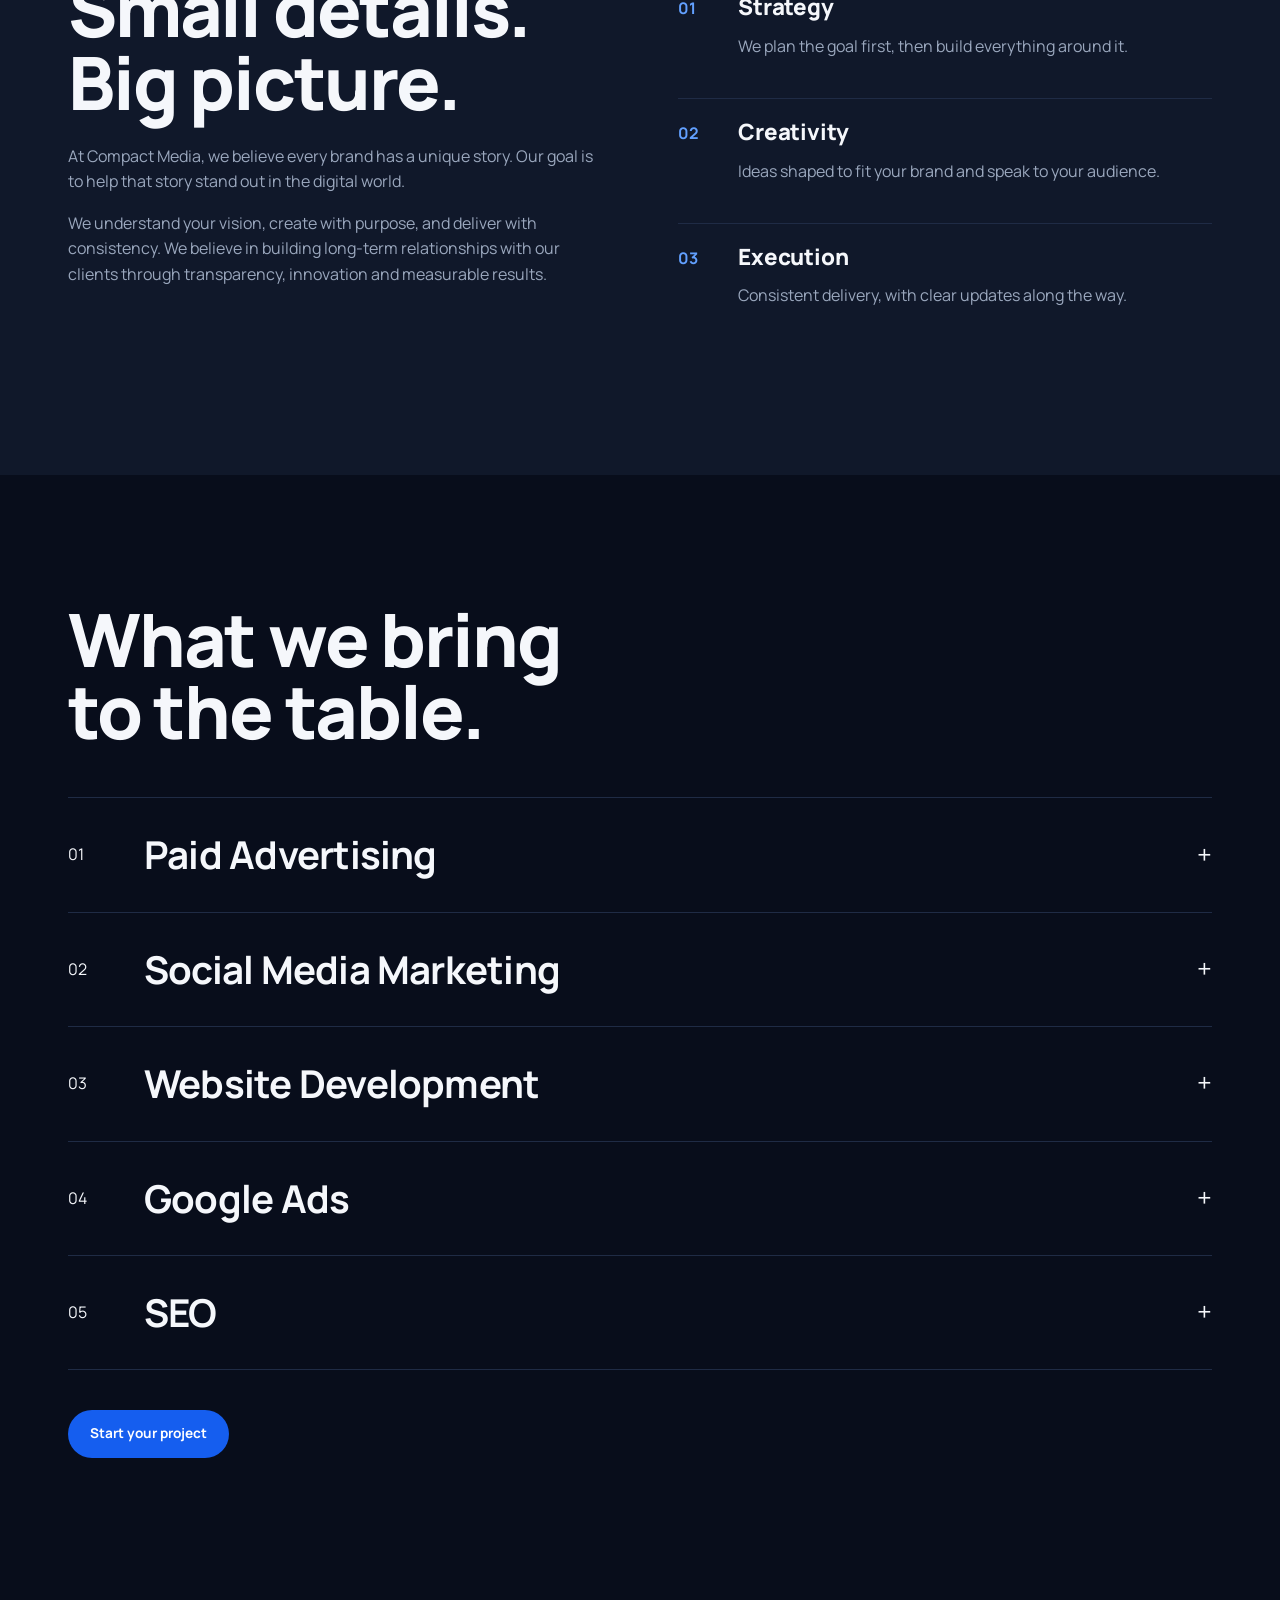
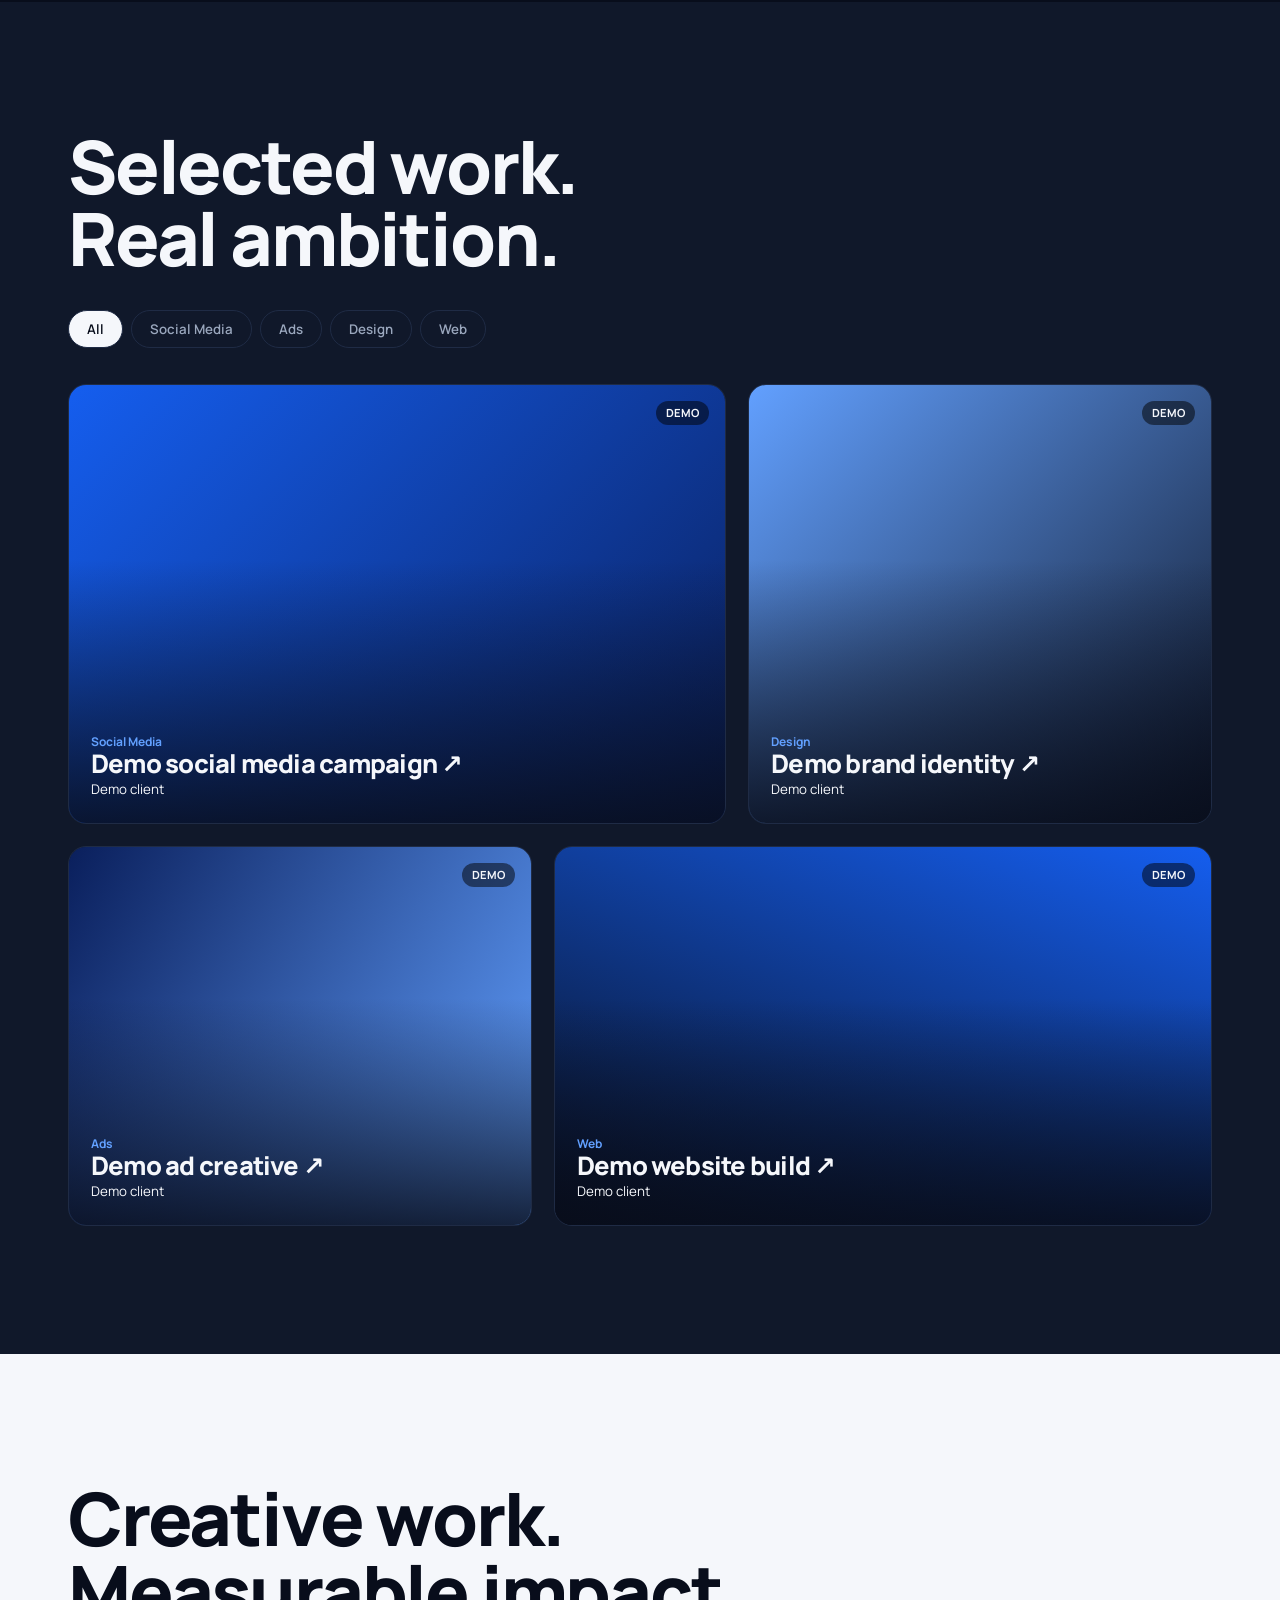
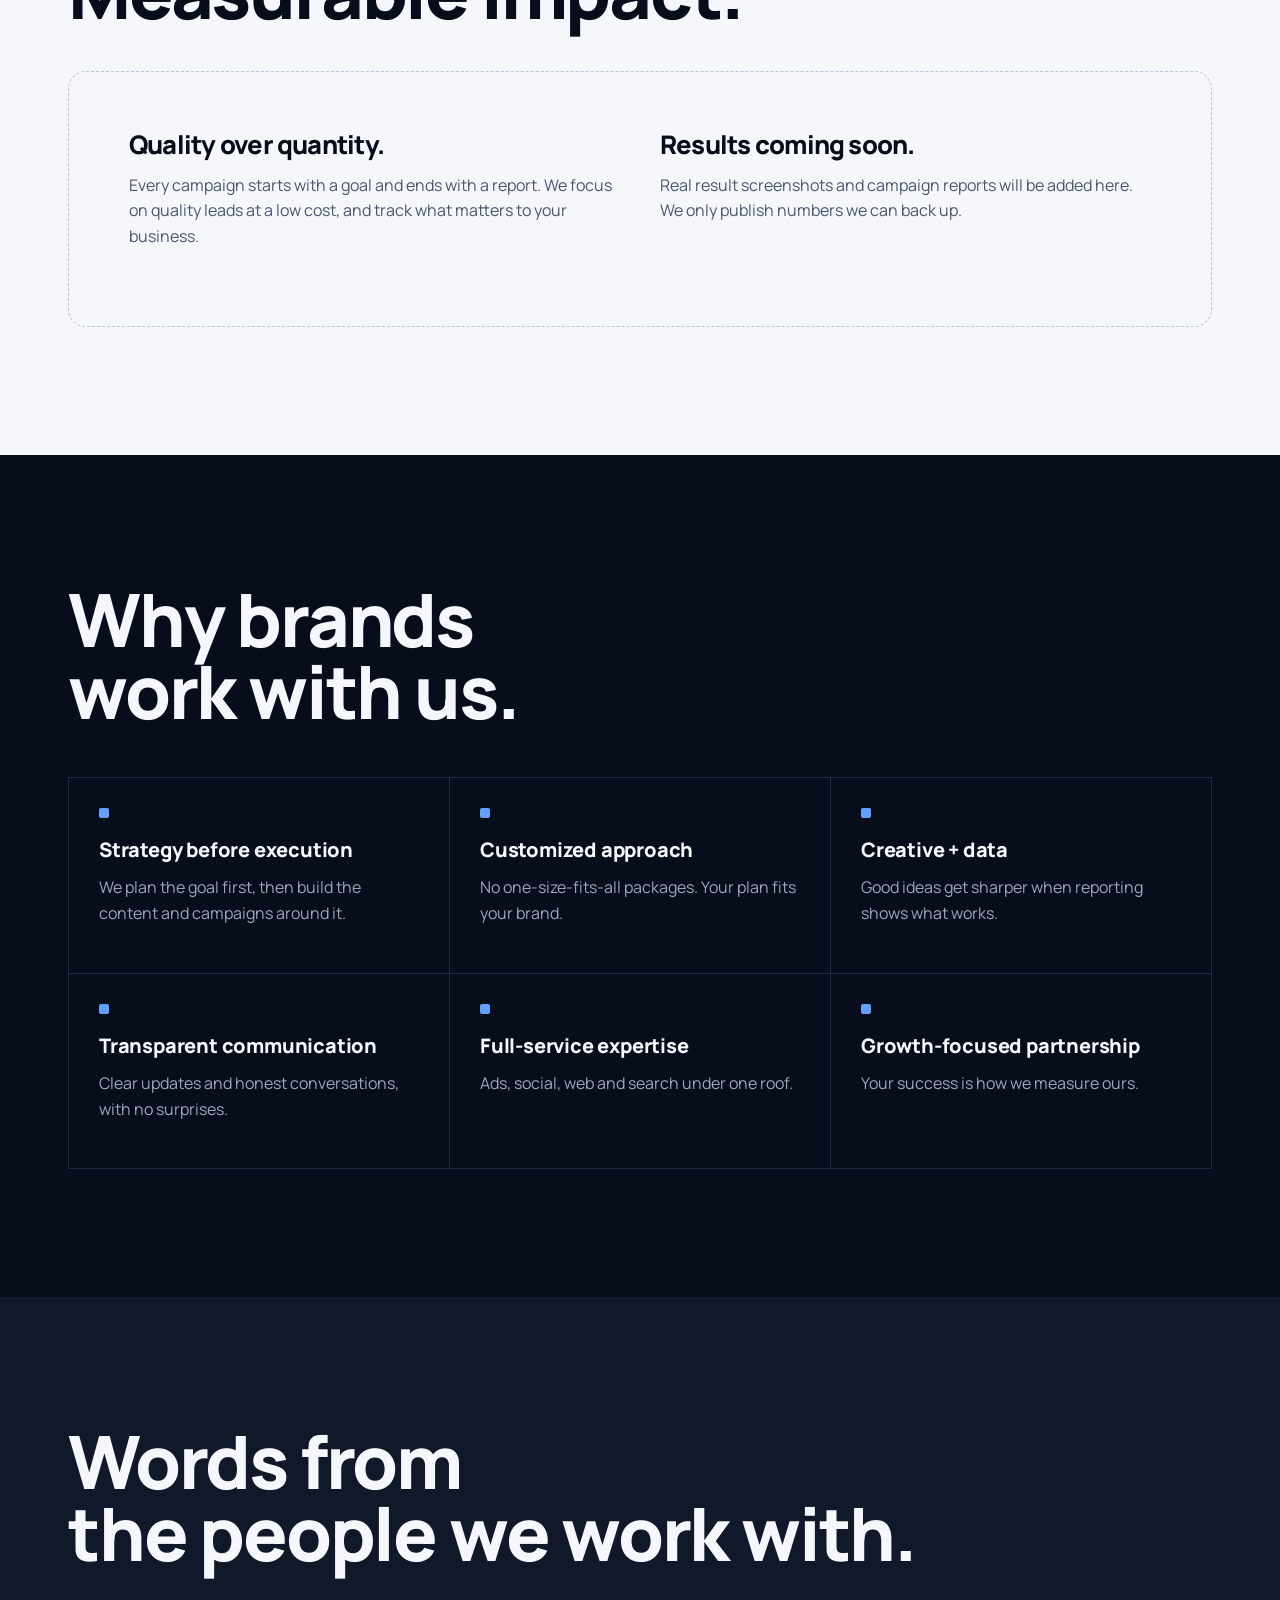
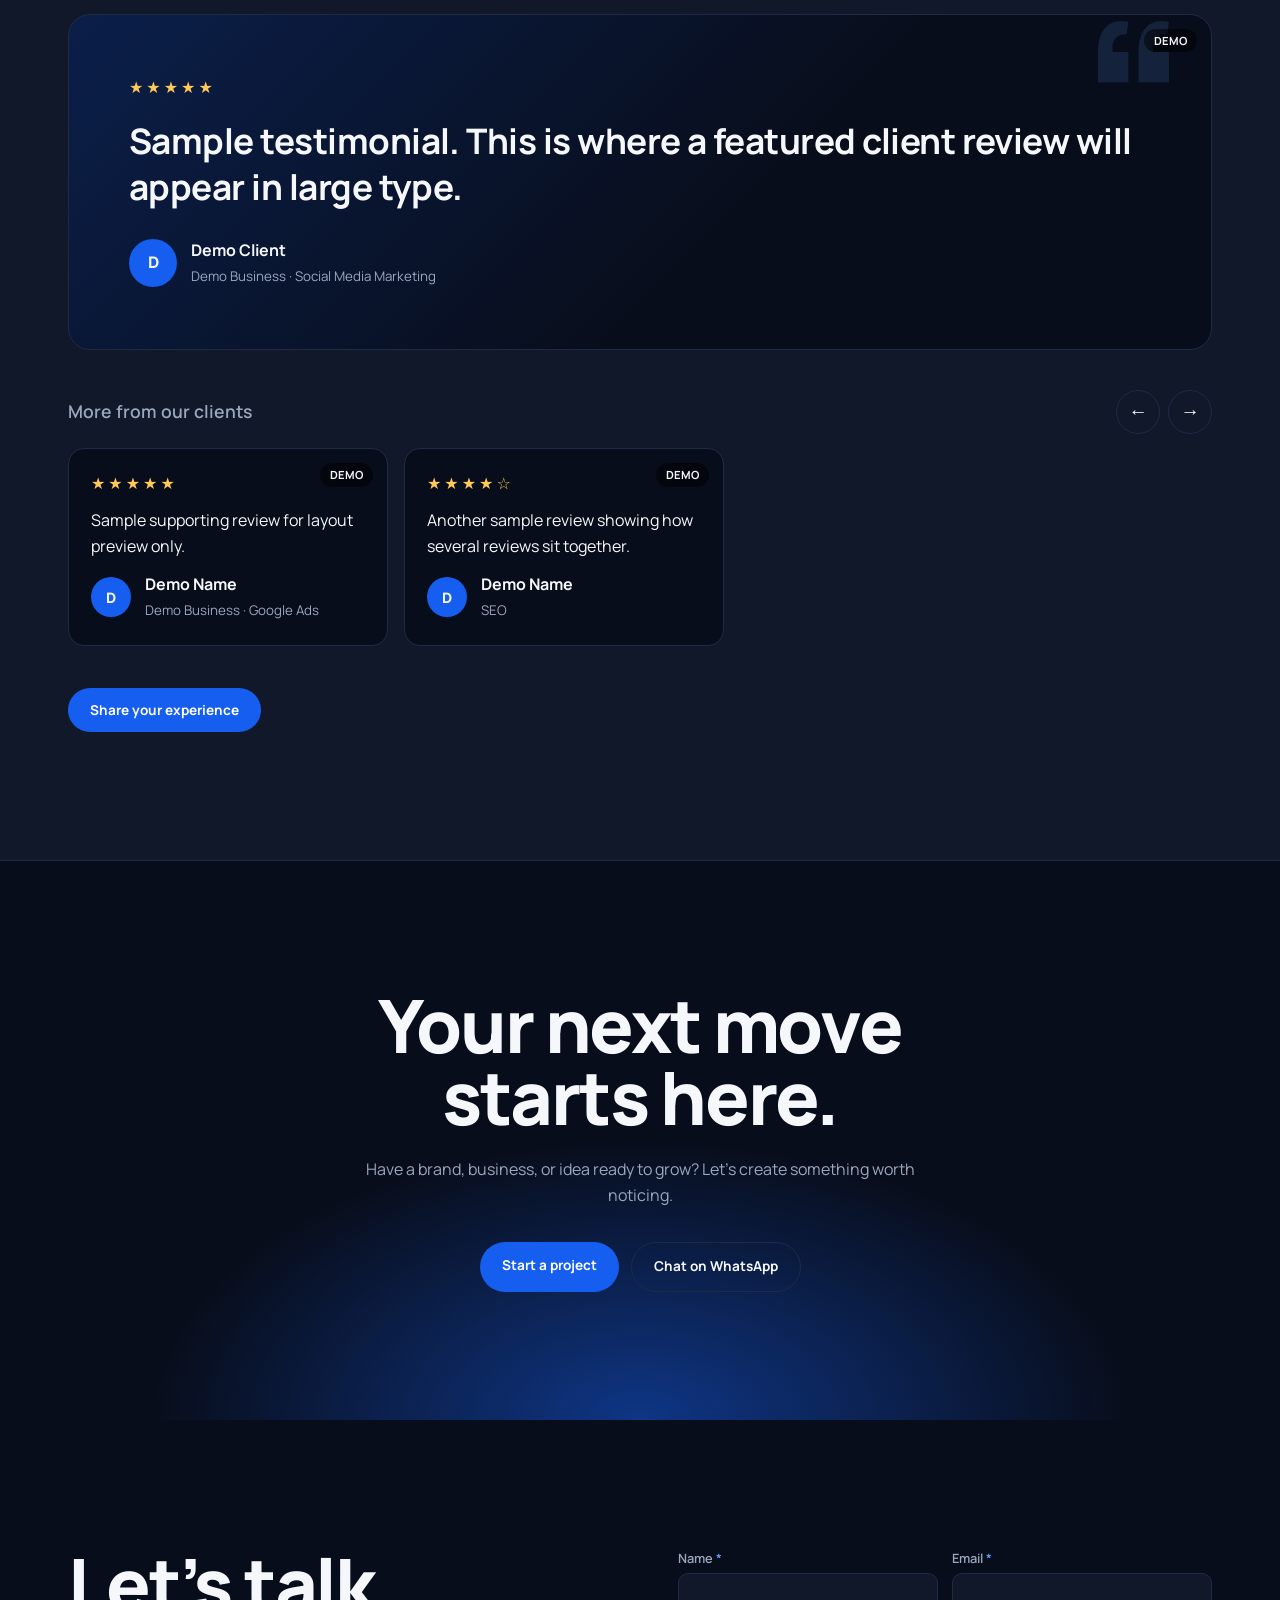
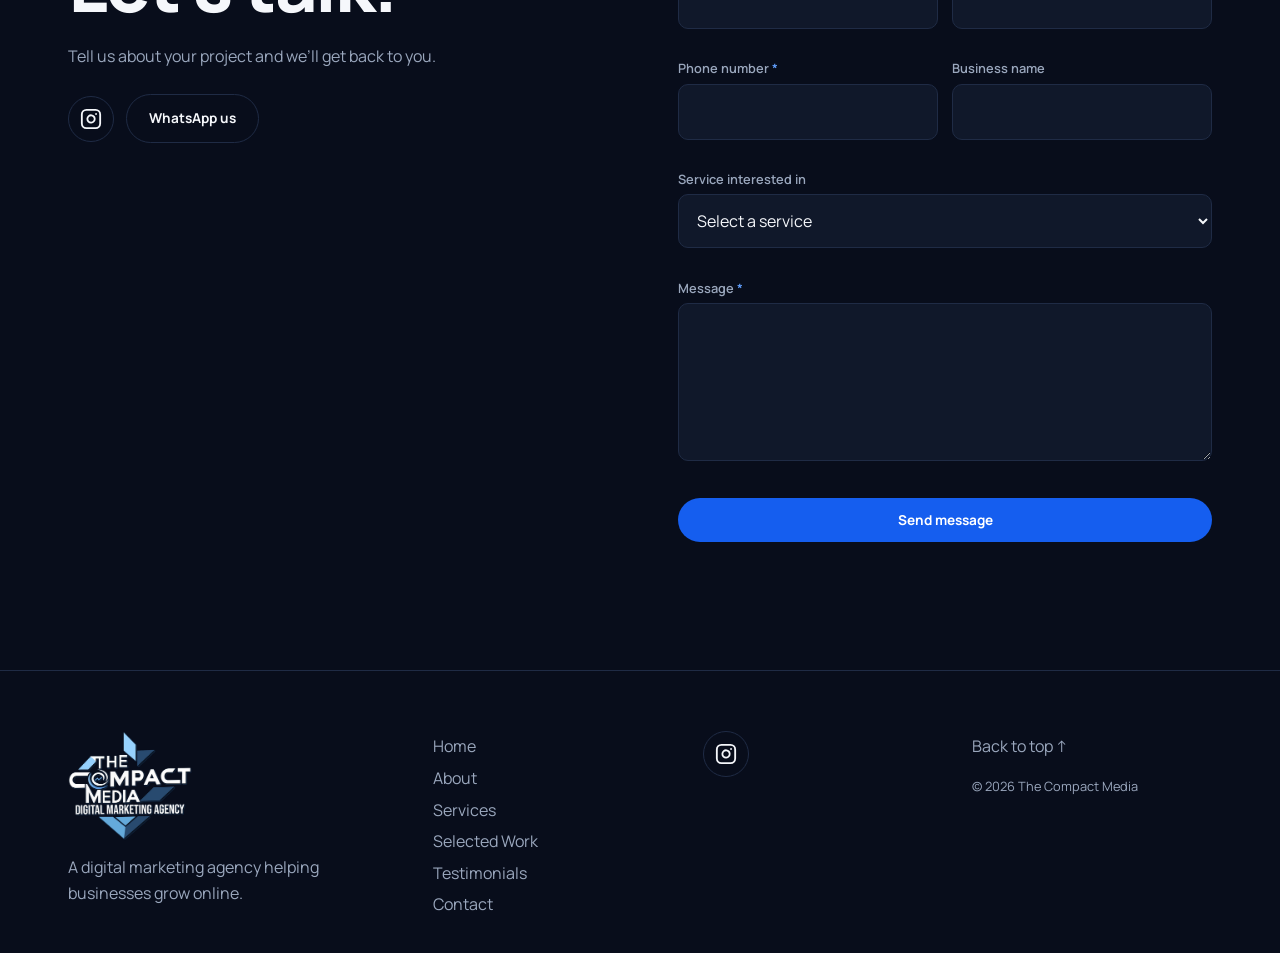
==== commit 06137a09: "Add files via upload" ====
--- a/index.html
+++ b/index.html
@@ -1,204 +1,87 @@
 <!DOCTYPE html>
 <html lang="en"><head><meta charset="utf-8">
 <meta name="viewport" content="width=device-width, initial-scale=1, viewport-fit=cover">
-<title>Compact Media | Growth, engineered.</title>
+<title>The Compact Media | Digital Marketing Agency</title>
+<meta name="description" content="The Compact Media is a digital marketing agency helping businesses build online visibility and grow through paid advertising, social media marketing, website development, Google Ads and SEO.">
+<meta property="og:title" content="The Compact Media | Digital Marketing Agency"><meta property="og:image" content="assets/logo-800.png">
+<meta name="theme-color" content="#080D1B">
+<link rel="icon" type="image/png" href="assets/logo-192.png">
 <link rel="preconnect" href="https://fonts.googleapis.com"><link rel="preconnect" href="https://fonts.gstatic.com" crossorigin>
 <link href="https://fonts.googleapis.com/css2?family=Manrope:wght@400;500;700;800&display=swap" rel="stylesheet">
-<style>
-:root{--bg:#080D1B;--bg2:#10182A;--blue:#155EEF;--ele:#62A0FF;--w:#F5F7FB;--mu:#9AA7BD;--bd:#1f2b45;box-sizing:border-box;padding-top:env(safe-area-inset-top,0px);padding-bottom:env(safe-area-inset-bottom,0px)}
-html{scroll-behavior:smooth;scroll-padding-top:70px}
-*,*::before,*::after{box-sizing:inherit}
-body{margin:0;background:var(--bg);color:var(--w);font-family:Manrope,system-ui,sans-serif;line-height:1.6;overflow-x:hidden}
-a{color:inherit;text-decoration:none}
-h1,h2,h3{font-weight:800;line-height:.98;letter-spacing:-.03em;margin:0}
-h1{font-size:clamp(2.6rem,9vw,7.5rem)}h2{font-size:clamp(2rem,6vw,4.6rem)}
-p{color:var(--mu);max-width:56ch}
-.wrap{max-width:1240px;margin:0 auto;padding:0 clamp(20px,4vw,48px)}
-section{padding:clamp(70px,10vw,140px) 0}
-:focus-visible{outline:2px solid var(--ele);outline-offset:3px}
-nav{position:fixed;top:env(safe-area-inset-top,0px);left:0;right:0;z-index:20;transition:.3s}
-nav.s{background:rgba(8,13,27,.92);border-bottom:1px solid var(--bd)}
-nav .wrap{display:flex;align-items:center;justify-content:space-between;height:64px}
-.logo{font-weight:800;font-size:1.15rem;letter-spacing:-.02em}.logo i{font-style:normal;color:var(--ele)}
-.links{display:flex;gap:26px;align-items:center;font-size:.9rem}
-.links a:not(.btn){color:var(--mu);transition:.2s}.links a.on,.links a:hover{color:var(--w)}
-.btn{display:inline-block;background:var(--blue);color:#fff;padding:13px 22px;border-radius:999px;font-weight:700;font-size:.85rem;border:0;cursor:pointer;transition:.25s;font-family:inherit}
-.btn:hover{background:var(--ele);color:var(--bg);transform:translateY(-2px)}
-.btn.ghost{background:none;border:1px solid var(--bd);color:var(--w)}.btn.ghost:hover{border-color:var(--ele);background:none;color:var(--ele)}
-.burger{display:none;background:none;border:1px solid var(--bd);color:#fff;border-radius:8px;padding:8px 12px;font-family:inherit}
-.hero{min-height:100vh;display:flex;align-items:center;position:relative;overflow:hidden;padding-top:110px;background:radial-gradient(800px 500px at 80% 30%,rgba(21,94,239,.35),transparent 60%)}
-.hero .wrap{display:grid;grid-template-columns:1.25fr .75fr;gap:40px;align-items:center;position:relative}
-.eyebrow{color:var(--ele);font-size:.8rem;font-weight:700;letter-spacing:.12em;margin-bottom:22px}
-.hero p{margin:28px 0 34px;font-size:1.1rem}.row{display:flex;gap:12px;flex-wrap:wrap}
-.vis{position:relative;aspect-ratio:3/4;max-height:560px}
-.vis div{position:absolute;border-radius:22px;border:1px solid var(--bd)}
-.v1{inset:0 12% 18% 0;background:linear-gradient(160deg,var(--blue),#0a1f5c 70%);animation:fl 7s ease-in-out infinite}
-.v2{inset:30% 0 0 35%;background:var(--bg2);display:flex;align-items:flex-end;padding:18px;font-size:.8rem;color:var(--mu);animation:fl 9s ease-in-out infinite reverse}
-.v3{left:-6%;top:62%;width:42%;aspect-ratio:1;border-radius:50%!important;background:radial-gradient(circle at 30% 30%,var(--ele),var(--blue) 60%,#0a1f5c);border:0!important;filter:blur(.5px)}
-.v1::after{content:"";position:absolute;inset:0;background:repeating-linear-gradient(90deg,rgba(255,255,255,.07) 0 1px,transparent 1px 40px),repeating-linear-gradient(0deg,rgba(255,255,255,.07) 0 1px,transparent 1px 40px);border-radius:22px}
-@keyframes fl{50%{transform:translateY(-14px)}}
-.scroll{position:absolute;bottom:26px;left:50%;color:var(--mu);font-size:.75rem}
-.intro{border-top:1px solid var(--bd)}.intro .wrap{display:grid;grid-template-columns:1.4fr 1fr;gap:50px;align-items:end}
-.light{background:var(--w);color:var(--bg)}.light p{color:#4a5670}
-.svc{border-top:1px solid var(--bd);margin-top:50px}
-.svc button{all:unset;box-sizing:border-box;cursor:pointer;width:100%;display:grid;grid-template-columns:60px 1fr auto;gap:16px;align-items:center;padding:26px 0;border-bottom:1px solid var(--bd);transition:.3s}
-.svc button:hover{padding-left:16px;color:var(--ele)}.svc button:focus-visible{outline:2px solid var(--ele)}
-.svc b{font-size:clamp(1.3rem,3.4vw,2.4rem);letter-spacing:-.02em}.svc small{color:var(--mu)}.svc em{font-style:normal;font-size:1.6rem;transition:.3s}
-.svc .d{display:none;padding:0 0 26px 76px;border-bottom:1px solid var(--bd)}.svc .o+.d{display:block}.svc .o em{transform:rotate(45deg)}
-.filters{display:flex;gap:8px;flex-wrap:wrap;margin:36px 0}
-.filters button{background:none;border:1px solid var(--bd);color:var(--mu);padding:9px 18px;border-radius:999px;cursor:pointer;font-family:inherit;font-weight:600}
-.filters button.on{background:var(--w);color:var(--bg)}
-.grid{display:grid;grid-template-columns:repeat(12,1fr);gap:22px}
-.pj{position:relative;overflow:hidden;border-radius:18px;min-height:300px;display:flex;align-items:flex-end;padding:22px;grid-column:span 4;border:1px solid var(--bd)}
-.pj:nth-child(1){grid-column:span 7;min-height:440px}.pj:nth-child(2){grid-column:span 5}
-.pj:nth-child(3){grid-column:span 5}.pj:nth-child(4){grid-column:span 7;min-height:380px}
-.pj::before{content:"";position:absolute;inset:0;background:var(--g);transition:transform .7s}.pj:hover::before{transform:scale(1.08)}
-.pj::after{content:"";position:absolute;inset:0;background:linear-gradient(transparent 40%,rgba(8,13,27,.85))}
-.pj>*{position:relative;z-index:1}.pj h3{font-size:1.6rem}.tag{font-size:.75rem;color:var(--ele);font-weight:700}
-.demo{position:absolute!important;top:16px;right:16px;background:rgba(0,0,0,.5);padding:3px 10px;border-radius:999px;font-size:.7rem;font-weight:700}
-.ph{border:1px dashed #b9c4dc;border-radius:18px;padding:clamp(28px,5vw,60px);margin-top:44px;display:grid;grid-template-columns:1fr 1fr;gap:40px}
-.ph h3{font-size:1.6rem;margin-bottom:12px}
-.two{display:grid;grid-template-columns:1fr 1fr;gap:clamp(30px,6vw,90px);align-items:start}
-.pic{aspect-ratio:4/5;border-radius:20px;background:linear-gradient(150deg,var(--bg2),#0a1f5c);border:1px solid var(--bd);display:flex;align-items:flex-end;padding:24px;position:relative;overflow:hidden}
-.pic::before{content:"HA";position:absolute;right:-4%;top:-8%;font-size:16rem;font-weight:800;color:rgba(98,160,255,.12);line-height:1}
-.why{display:grid;grid-template-columns:repeat(3,1fr);margin-top:50px;border-top:1px solid var(--bd);border-left:1px solid var(--bd)}
-.why div{padding:30px;border-right:1px solid var(--bd);border-bottom:1px solid var(--bd)}.why h3{font-size:1.25rem;letter-spacing:-.01em;margin-bottom:10px}
-.why div::before{content:"";display:block;width:10px;height:10px;background:var(--ele);margin-bottom:22px;border-radius:2px}
-.rev{display:grid;grid-template-columns:1.3fr 1fr;gap:22px;margin-top:44px}
-.q{background:var(--bg2);border:1px solid var(--bd);border-radius:18px;padding:30px;position:relative}
-.q.big{grid-row:span 2;background:var(--blue);border:0;display:flex;flex-direction:column;justify-content:space-between}.q.big p{color:#fff;font-size:clamp(1.3rem,2.6vw,2rem);font-weight:700;line-height:1.3;letter-spacing:-.01em;max-width:none}
-.q p{margin:12px 0 18px;color:var(--w)}.st{color:#ffc857;letter-spacing:3px}.q small{color:var(--mu)}.q.big small{color:#d6e4ff}
-.q .demo{top:14px}
-.q,.pj{cursor:pointer}.q:hover{border-color:var(--ele)}.q .more{display:block;margin-top:14px;font-size:.8rem;font-weight:700;color:var(--ele)}.q.big .more{color:#fff}
-#det{width:min(760px,94vw);max-height:90vh;overflow:auto}#det h3{font-size:2rem;margin:8px 0 18px}#det h4{margin:22px 0 6px;font-size:.95rem;color:var(--ele)}#det p{margin:0;max-width:none}
-.gal{display:grid;grid-template-columns:repeat(3,1fr);gap:10px;margin-top:10px}.gal i{aspect-ratio:4/3;border-radius:10px;border:1px solid var(--bd)}.x{float:right}
-.cta{background:radial-gradient(700px 400px at 50% 100%,rgba(21,94,239,.5),transparent 70%),var(--bg);text-align:center;border-top:1px solid var(--bd)}.cta p{margin:24px auto 34px}.cta .row{justify-content:center}
-form{display:grid;gap:14px}.f2{display:grid;grid-template-columns:1fr 1fr;gap:14px}
-input,select,textarea{width:100%;background:var(--bg2);border:1px solid var(--bd);color:var(--w);padding:14px;border-radius:10px;font:inherit}
-input:focus,select:focus,textarea:focus{border-color:var(--ele);outline:0}
-.msg{padding:14px;border-radius:10px;font-size:.9rem;display:none}.msg.ok{display:block;background:#0c2a1f;color:#7ee2b0}.msg.er{display:block;background:#33141a;color:#ff9aa8}
-.chk{display:flex;gap:10px;font-size:.85rem;color:var(--mu)}.chk input{width:auto;margin-top:4px}
-dialog{background:var(--bg);color:var(--w);border:1px solid var(--bd);border-radius:18px;padding:30px;width:min(560px,92vw)}dialog::backdrop{background:rgba(0,0,0,.7)}
-.stars button{background:none;border:0;font-size:2rem;color:#3a465f;cursor:pointer;padding:0 2px}.stars button.on{color:#ffc857}
-footer{border-top:1px solid var(--bd);padding:60px 0 30px}footer .wrap>div{display:grid;grid-template-columns:1.4fr 1fr 1fr 1fr;gap:30px}
-footer a{display:block;color:var(--mu);padding:3px 0}footer a:hover{color:var(--w)}
-.big{font-size:clamp(3rem,15vw,12rem);font-weight:800;letter-spacing:-.05em;line-height:.9;color:#111b33;margin-top:50px;user-select:none}
-.rv{opacity:0;transform:translateY(24px);transition:1s}.rv.in{opacity:1;transform:none}
-@media(max-width:860px){.links{display:none;position:absolute;top:64px;left:0;right:0;background:var(--bg);flex-direction:column;padding:24px;border-bottom:1px solid var(--bd)}.links.open{display:flex}.burger{display:block}
-.hero .wrap,.intro .wrap,.two,.ph,.rev,.f2,footer .wrap>div{grid-template-columns:1fr}.vis{max-height:340px;aspect-ratio:16/11}.why{grid-template-columns:1fr}
-.pj,.pj:nth-child(n){grid-column:span 12;min-height:280px}.svc button{grid-template-columns:36px 1fr auto}.svc small{display:none}.svc .d{padding-left:52px}.q.big{grid-row:auto}.scroll{display:none}}
-@media(prefers-reduced-motion:reduce){*{animation:none!important;transition:none!important}.rv{opacity:1;transform:none}html{scroll-behavior:auto}}
-</style></head><body>
-<nav id="nav"><div class="wrap"><a href="#home" class="logo">Compact<i>Media</i></a>
-<button class="burger" id="bg" aria-label="Menu" aria-expanded="false">Menu</button>
-<div class="links" id="lk"><a href="#home" class="on">Home</a><a href="#services">Services</a><a href="#work">Work</a><a href="#about">About</a><a href="#reviews">Reviews</a><a class="btn" href="#contact">Let’s Talk ↗</a></div></div></nav>
+<link rel="stylesheet" href="css/styles.css">
+</head><body>
+<nav id="nav"><div class="wrap"><a href="#home" class="logo" aria-label="The Compact Media, home"><img src="assets/logo-96.png" width="140" height="123" alt="The Compact Media logo"></a>
+<button class="burger" id="bg" aria-label="Menu" aria-expanded="false" aria-controls="lk">Menu</button>
+<div class="links" id="lk"><a href="#home" class="on">Home</a><a href="#about">About</a><a href="#services">Services</a><a href="#work">Selected Work</a><a href="#testimonials">Testimonials</a><a data-ig class="ig"></a><a class="btn" href="#contact">Contact ↗</a></div></div></nav>
 
 <header class="hero" id="home"><div class="wrap"><div>
-<div class="eyebrow">Creative studio and digital growth agency</div>
+<div class="eyebrow">DIGITAL MARKETING AGENCY</div>
 <h1>We build<br>brands that<br>move forward.</h1>
 <p>Strategy, creativity and performance. We help businesses build a stronger digital presence and turn attention into growth.</p>
 <div class="row"><a class="btn" href="#contact">Let’s build something</a><a class="btn ghost" href="#work">Explore our work</a></div></div>
-<div class="vis" aria-hidden="true"><div class="v1"></div><div class="v2">Growth, engineered.</div><div class="v3"></div></div></div>
-<div class="scroll">Scroll ↓</div></header>
+<div class="hero-logo"><img src="assets/logo-800.png" width="900" height="794" alt="The Compact Media, Digital Marketing Agency" fetchpriority="high"></div></div>
+<div class="scroll" aria-hidden="true">Scroll ↓</div></header>
 
 <section class="intro"><div class="wrap"><h2 class="rv">We don’t just make content.<br>We create momentum.</h2>
 <p class="rv">We bring creative thinking, digital strategy, and performance-focused execution together to help brands stand out and grow.</p></div></section>
 
-<section id="services" style="background:var(--bg2)"><div class="wrap"><h2>What we bring<br>to the table.</h2>
-<div class="svc" id="sv"></div><p style="margin-top:40px"><a class="btn" href="#contact">Start a project</a></p></div></section>
+<section id="about" style="background:var(--bg2)"><div class="wrap two"><div><h2>Small details.<br>Big picture.</h2>
+<p style="margin-top:26px">At Compact Media, we believe every brand has a unique story. Our goal is to help that story stand out in the digital world.</p>
+<p style="margin-top:16px">We understand your vision, create with purpose, and deliver with consistency. We believe in building long-term relationships with our clients through transparency, innovation and measurable results.</p></div>
+<div><div class="pill"><b>01</b><div><h3>Strategy</h3><p>We plan the goal first, then build everything around it.</p></div></div>
+<div class="pill"><b>02</b><div><h3>Creativity</h3><p>Ideas shaped to fit your brand and speak to your audience.</p></div></div>
+<div class="pill"><b>03</b><div><h3>Execution</h3><p>Consistent delivery, with clear updates along the way.</p></div></div></div></div></section>
 
-<section id="work"><div class="wrap"><h2>Selected work.<br>Real ambition.</h2>
-<p style="margin-top:20px">Cards below are DEMO placeholders. Real projects will appear here once published.</p>
-<div class="filters" id="fl"></div><div class="grid" id="gr"></div></div></section>
+<section id="services"><div class="wrap"><h2>What we bring<br>to the table.</h2>
+<div class="svc" id="sv"></div><p style="margin-top:40px"><a class="btn" href="#contact">Start your project</a></p></div></section>
 
-<section class="light"><div class="wrap"><h2>Creative work.<br>Measurable impact.</h2>
-<div class="ph"><div><h3>Performance-led, always.</h3><p>Every campaign starts with a goal and ends with a report. Quality leads at a low cost beat vanity numbers, so we track what matters to your business.</p></div>
-<div><h3>Case studies coming soon.</h3><p>Verified results, screenshots and campaign reports will be added here by Compact Media. We never publish numbers we can’t back up.</p></div></div></div></section>
+<section id="work" style="background:var(--bg2)"><div class="wrap"><h2>Selected work.<br>Real ambition.</h2>
+<div class="filters" id="fl" role="group" aria-label="Filter work"></div><div class="grid" id="gr"></div></div></section>
 
-<section id="about"><div class="wrap two"><div><h2>Small details.<br>Big picture.</h2>
-<p style="margin:26px 0">Compact Media believes every brand has a unique story. We combine creativity, strategy, and digital execution to help businesses communicate better, reach their audience, and build meaningful growth.</p>
-<p>Our approach pairs strategy with creative execution and works as a true client partnership, with transparent updates at every step.</p>
-<p style="margin-top:26px"><a class="btn ghost" href="https://www.instagram.com/harshanand__/" target="_blank" rel="noopener">Follow Harsh on Instagram ↗</a></p></div>
-<div class="pic"><div><b style="font-size:1.6rem">Harsh Anand</b><br><span style="color:var(--mu)">Owner, Compact Media</span></div></div></div></section>
+<section class="light" id="results"><div class="wrap"><h2>Creative work.<br>Measurable impact.</h2>
+<div class="ph"><div><h3>Quality over quantity.</h3><p>Every campaign starts with a goal and ends with a report. We focus on quality leads at a low cost, and track what matters to your business.</p></div>
+<div><h3>Results coming soon.</h3><p>Real result screenshots and campaign reports will be added here. We only publish numbers we can back up.</p></div></div></div></section>
 
-<section style="background:var(--bg2)"><div class="wrap"><h2>Why brands<br>work with us.</h2><div class="why">
+<section><div class="wrap"><h2>Why brands<br>work with us.</h2><div class="why">
 <div><h3>Strategy before execution</h3><p>We plan the goal first, then build the content and campaigns around it.</p></div>
-<div><h3>Customized approach</h3><p>No one-size-fits-all packages. Your plan fits your brand and budget.</p></div>
-<div><h3>Creative + data</h3><p>Good ideas get sharper when reporting shows what actually works.</p></div>
+<div><h3>Customized approach</h3><p>No one-size-fits-all packages. Your plan fits your brand.</p></div>
+<div><h3>Creative + data</h3><p>Good ideas get sharper when reporting shows what works.</p></div>
 <div><h3>Transparent communication</h3><p>Clear updates and honest conversations, with no surprises.</p></div>
-<div><h3>Full-service expertise</h3><p>Social, ads, video, design, web and SEO under one roof.</p></div>
+<div><h3>Full-service expertise</h3><p>Ads, social, web and search under one roof.</p></div>
 <div><h3>Growth-focused partnership</h3><p>Your success is how we measure ours.</p></div></div></div></section>
 
-<section id="reviews"><div class="wrap"><h2>Words from<br>the people we work with.</h2>
-<p style="margin-top:20px">These are DEMO testimonials, shown only to preview the layout. They will be replaced by real client reviews.</p>
-<div class="rev"><div class="q big" tabindex="0" role="button" data-t="0"><span class="demo">DEMO</span><div class="st">★★★★★</div><p>“Sample testimonial: this is where a featured client review will appear, in large type, so visitors see it first.”</p><small>Demo Client · Demo Business</small><span class="more">Read full review ↗</span></div>
-<div class="q" tabindex="0" role="button" data-t="1"><span class="demo">DEMO</span><div class="st">★★★★★</div><p>“Sample supporting review text for layout preview only.”</p><small>Demo Name · Social media</small><span class="more">Read full review ↗</span></div>
-<div class="q" tabindex="0" role="button" data-t="2"><span class="demo">DEMO</span><div class="st">★★★★☆</div><p>“Another sample review to show how multiple reviews sit together.”</p><small>Demo Name · Google Ads</small><span class="more">Read full review ↗</span></div></div>
-<div class="row" style="margin-top:30px"><button class="btn" id="wr">Share your experience</button></div></div></section>
+<section id="testimonials" style="background:var(--bg2)"><div class="wrap"><h2>Words from<br>the people we work with.</h2><div id="tbox"></div></div></section>
 
 <section class="cta"><div class="wrap"><h2>Your next move<br>starts here.</h2><p>Have a brand, business, or idea ready to grow? Let’s create something worth noticing.</p>
-<div class="row"><a class="btn" href="#contact">Start a project</a><a class="btn ghost" id="wa" href="#contact">Chat on WhatsApp</a></div></div></section>
+<div class="row"><a class="btn" href="#contact">Start a project</a><a class="btn ghost" data-wa>Chat on WhatsApp</a></div></div></section>
 
 <section id="contact"><div class="wrap two"><div><h2>Let’s talk.</h2><p style="margin:24px 0">Tell us about your project and we’ll get back to you.</p>
-<a href="mailto:harshanand98355@gmail.com">harshanand98355@gmail.com</a><br>
-<a href="https://www.instagram.com/_thecompactmedia/" target="_blank" rel="noopener">Business Instagram ↗</a><br>
-<a href="https://www.instagram.com/harshanand__/" target="_blank" rel="noopener">Harsh’s Instagram ↗</a></div>
-<form id="cf" novalidate><div class="f2"><input name="n" placeholder="Name *" required autocomplete="name"><input name="e" type="email" placeholder="Email *" required autocomplete="email"></div>
-<div class="f2"><input name="p" placeholder="Phone" autocomplete="tel"><input name="b" placeholder="Business name"></div>
-<div class="f2"><select name="s"><option value="">Service interested in</option></select><select name="g"><option value="">Budget range (optional)</option><option>Under ₹25,000</option><option>₹25,000 – ₹75,000</option><option>₹75,000+</option></select></div>
-<textarea name="m" rows="5" placeholder="Message *" required></textarea><div class="msg" id="cm" role="status"></div>
-<button class="btn" type="submit">Send message</button></form></div></section>
+<div class="row" style="align-items:center"><a data-ig class="ig"></a><a class="btn ghost" data-wa>WhatsApp us</a></div></div>
+<form id="cf" novalidate><div class="f2"><div class="fld"><label for="f_name">Name <span class="req">*</span></label><input id="f_name" name="name" required autocomplete="name"><small class="er"></small></div>
+<div class="fld"><label for="f_email">Email <span class="req">*</span></label><input id="f_email" name="email" type="email" required autocomplete="email"><small class="er"></small></div></div>
+<div class="f2"><div class="fld"><label for="f_phone">Phone number <span class="req">*</span></label><input id="f_phone" name="phone" type="tel" required autocomplete="tel"><small class="er"></small></div>
+<div class="fld"><label for="f_business">Business name</label><input id="f_business" name="business" autocomplete="organization"><small class="er"></small></div></div>
+<div class="fld"><label for="f_service">Service interested in</label><select id="f_service" name="service"><option value="">Select a service</option></select><small class="er"></small></div>
+<div class="fld"><label for="f_message">Message <span class="req">*</span></label><textarea id="f_message" name="message" rows="5" required></textarea><small class="er"></small></div>
+<div class="msg" id="cm" role="status"></div><button class="btn" type="submit">Send message</button></form></div></section>
 
-<footer><div class="wrap"><div><div class="logo">Compact<i>Media</i></div><p style="margin-top:12px">Creative, strategy and performance for brands that want to grow.</p></div>
-<div><a href="#services">Services</a><a href="#work">Work</a><a href="#about">About</a><a href="#reviews">Reviews</a></div>
-<div><a href="https://www.instagram.com/_thecompactmedia/" target="_blank" rel="noopener">Business Instagram</a><a href="https://www.instagram.com/harshanand__/" target="_blank" rel="noopener">Harsh’s Instagram</a><a href="mailto:harshanand98355@gmail.com">Email</a></div>
-<div><a href="#home">Back to top ↑</a><p style="font-size:.8rem">© 2026 Compact Media</p></div></div>
-<div class="wrap"><div class="big" aria-hidden="true">COMPACT</div></div></footer>
+<footer><div class="wrap"><div><div class="flogo"><img src="assets/logo-192.png" width="300" height="265" alt="The Compact Media logo"><p style="margin-top:14px">A digital marketing agency helping businesses grow online.</p></div>
+<div><a href="#home">Home</a><a href="#about">About</a><a href="#services">Services</a><a href="#work">Selected Work</a><a href="#testimonials">Testimonials</a><a href="#contact">Contact</a></div>
+<div><a data-ig class="ig"></a></div>
+<div><a href="#home">Back to top ↑</a><p style="font-size:.8rem">© 2026 The Compact Media</p></div></div></div></footer>
 
 <dialog id="det" aria-label="Details"><button class="btn ghost x" id="dc" type="button">Close</button><div id="db"></div></dialog>
 <dialog id="dl"><h3 style="font-size:1.6rem;margin-bottom:16px">Share your experience</h3>
-<form id="rf" novalidate><input name="n" placeholder="Your name *" required><input name="c" placeholder="Business (optional)">
-<div class="stars" id="stars" role="group" aria-label="Rating"></div>
-<textarea name="t" rows="4" placeholder="Your review *" required></textarea>
-<label class="chk"><input type="checkbox" name="ok" required>I confirm that this review reflects my genuine experience and give Compact Media permission to display it on its website.</label>
+<div id="rs" hidden><p style="color:var(--w)">Thank you for sharing your experience with Compact Media! Your review has been submitted and will appear on the website after it has been reviewed.</p><button class="btn" id="cl2" type="button">Close</button></div>
+<form id="rf" novalidate><input name="name" placeholder="Your name *" required aria-label="Your name" autocomplete="name"><input name="business" placeholder="Business (optional)" aria-label="Business">
+<input name="email" type="email" placeholder="Email (optional, kept private)" aria-label="Email, private"><select id="r_service" name="service" aria-label="Service received"><option value="">Service received</option></select>
+<input name="title" placeholder="Review title (optional)" maxlength="120" aria-label="Review title"><div class="stars" id="stars" role="group" aria-label="Rating"></div>
+<textarea name="text" rows="4" placeholder="Your review *" required maxlength="2000" aria-label="Your review"></textarea>
+<label class="chk" style="margin:0">Profile photo (optional)&nbsp;<input type="file" name="avatar" accept="image/jpeg,image/png,image/webp"></label>
+<input class="hp" name="website" tabindex="-1" autocomplete="off" aria-hidden="true">
+<label class="chk"><input type="checkbox" name="consent" required>I confirm that this review reflects my genuine experience and give Compact Media permission to display my submitted review on its website.</label>
 <div class="msg" id="rm" role="status"></div>
 <div class="row"><button class="btn" type="submit">Submit my review</button><button class="btn ghost" type="button" id="cl">Close</button></div></form></dialog>
 
-<script>
-const S=[["Social media marketing","Build an online presence that people remember."],["Paid advertising","Campaigns designed to turn attention into action."],["Video editing","Content that captures attention and keeps people watching."],["Graphic design","Visuals that give your brand a distinctive identity."],["Website development","Digital experiences that look exceptional and convert."],["Google Ads","Reach customers when they’re searching for you."],["SEO","Build sustainable visibility and organic growth."]];
-const sv=document.getElementById("sv"),sel=document.querySelector("[name=s]");
-S.forEach((s,i)=>{sv.insertAdjacentHTML("beforeend",`<button aria-expanded="false"><span>${String(i+1).padStart(2,"0")}</span><b>${s[0]}</b><em>+</em></button><div class="d"><p>${s[1]} Tell us your goal and we’ll shape a plan around it.</p></div>`);sel.add(new Option(s[0],s[0]))});
-sv.addEventListener("click",e=>{const b=e.target.closest("button");if(!b)return;const o=b.classList.contains("o");sv.querySelectorAll("button").forEach(x=>{x.classList.remove("o");x.setAttribute("aria-expanded","false")});if(!o){b.classList.add("o");b.setAttribute("aria-expanded","true")}});
-const P=[["Social Media","Demo social campaign","linear-gradient(135deg,#155EEF,#0a1f5c)"],["Design","Demo brand identity","linear-gradient(135deg,#62A0FF,#10182A)"],["Video","Demo reel edit","linear-gradient(160deg,#10182A,#155EEF)"],["Ads","Demo ad creative","linear-gradient(120deg,#0a1f5c,#62A0FF)"],["Web","Demo website build","linear-gradient(200deg,#155EEF,#080D1B)"],["SEO","Demo growth plan","linear-gradient(135deg,#1b2a52,#155EEF)"]];
-const fl=document.getElementById("fl"),gr=document.getElementById("gr");
-["All","Social Media","Ads","Design","Video","Web","SEO"].forEach((c,i)=>fl.insertAdjacentHTML("beforeend",`<button class="${i?"":"on"}">${c}</button>`));
-function draw(c){gr.innerHTML=P.map((p,k)=>[p,k]).filter(([p])=>c=="All"||p[0]==c).map(([p,k])=>`<a class="pj" href="#" data-k="${k}" style="--g:${p[2]}"><span class="demo">DEMO</span><div><div class="tag">${p[0]}</div><h3>${p[1]} ↗</h3></div></a>`).join("")||`<p>No projects in this category yet. <a href="#contact" style="color:var(--ele)">Start one with us.</a></p>`}
-fl.onclick=e=>{if(e.target.tagName!="BUTTON")return;fl.querySelectorAll("button").forEach(b=>b.classList.remove("on"));e.target.classList.add("on");draw(e.target.textContent)};draw("All");
-const nav=document.getElementById("nav"),lk=document.getElementById("lk"),bg=document.getElementById("bg");
-addEventListener("scroll",()=>nav.classList.toggle("s",scrollY>40));
-bg.onclick=()=>{const o=lk.classList.toggle("open");bg.setAttribute("aria-expanded",o)};lk.onclick=e=>{if(e.target.tagName=="A")lk.classList.remove("open")};
-const io=new IntersectionObserver(es=>es.forEach(x=>x.isIntersecting&&x.target.classList.add("in")),{threshold:.2});document.querySelectorAll(".rv").forEach(x=>io.observe(x));
-const ids=["home","services","work","about","reviews"],ls=[...lk.querySelectorAll("a:not(.btn)")];
-new IntersectionObserver(es=>es.forEach(x=>{if(x.isIntersecting)ls.forEach((a,i)=>a.classList.toggle("on",ids[i]==x.target.id))}),{rootMargin:"-45% 0px -50% 0px"}).observe&&ids.forEach(i=>{});
-const so=new IntersectionObserver(es=>es.forEach(x=>{if(x.isIntersecting)ls.forEach(a=>a.classList.toggle("on",a.hash=="#"+x.target.id))}),{rootMargin:"-45% 0px -50% 0px"});ids.forEach(i=>so.observe(document.getElementById(i)));
-const ok=(el,t,c)=>{el.className="msg "+c;el.textContent=t};
-document.getElementById("cf").onsubmit=e=>{e.preventDefault();const f=e.target,m=document.getElementById("cm");
-if(!f.n.value.trim()||!/^\S+@\S+\.\S+$/.test(f.e.value)||f.m.value.trim().length<10)return ok(m,"Please add your name, a valid email and a message of at least 10 characters.","er");
-const body=`Name: ${f.n.value}\nEmail: ${f.e.value}\nPhone: ${f.p.value}\nBusiness: ${f.b.value}\nService: ${f.s.value}\nBudget: ${f.g.value}\n\n${f.m.value}`;
-location.href="mailto:harshanand98355@gmail.com?subject="+encodeURIComponent("New project inquiry")+"&body="+encodeURIComponent(body);ok(m,"Opening your email app to send this. Thank you!","ok")};
-const det=document.getElementById("det"),db=document.getElementById("db");
-const T=[[5,"Demo Client","Demo Business","Social media marketing","Sample full review text. In the live site this shows the complete review exactly as the client wrote it, including everything that is shortened on the homepage card."],[5,"Demo Name","Demo Business","Social media marketing","Sample full review text for layout preview only. Real client reviews will replace this once approved."],[4,"Demo Name","Demo Business","Google Ads","Another sample full review to preview the detail view. No real client said this."]];
-const PH="Demo placeholder. Real project details will be written here by Compact Media.";
-function showP(k){const p=P[k];db.innerHTML=`<div class="tag">${p[0]} · DEMO</div><h3>${p[1]}</h3><div class="gal"><i style="background:${p[2]}"></i><i style="background:${p[2]};opacity:.7"></i><i style="background:${p[2]};opacity:.45"></i></div><h4>Client</h4><p>Demo client</p><h4>Challenge</h4><p>${PH}</p><h4>Strategy</h4><p>${PH}</p><h4>Execution</h4><p>${PH}</p><h4>Outcome</h4><p>Results are only shown when real, verified data exists.</p><p style="margin-top:26px"><a class="btn" href="#contact" id="dgo">Start a similar project</a></p>`;det.showModal()}
-function showT(i){const t=T[i];db.innerHTML=`<div class="tag">Client review · DEMO</div><div class="st" style="margin-top:14px">${"★".repeat(t[0])}${"☆".repeat(5-t[0])}</div><h3 style="font-size:1.5rem;line-height:1.3;letter-spacing:-.01em">“${t[4]}”</h3><h4>${t[1]}</h4><p>${t[2]} · ${t[3]} · Demo date</p>`;det.showModal()}
-gr.addEventListener("click",e=>{const a=e.target.closest(".pj");if(a){e.preventDefault();showP(+a.dataset.k)}});
-document.querySelectorAll(".q[data-t]").forEach(q=>{q.onclick=()=>showT(+q.dataset.t);q.onkeydown=e=>{if(e.key=="Enter"||e.key==" "){e.preventDefault();showT(+q.dataset.t)}}});
-document.getElementById("dc").onclick=()=>det.close();db.addEventListener("click",e=>{if(e.target.id=="dgo")det.close()});
-const dl=document.getElementById("dl"),st=document.getElementById("stars");let r=0;
-for(let i=1;i<=5;i++)st.insertAdjacentHTML("beforeend",`<button type="button" aria-label="${i} stars">★</button>`);
-st.onclick=e=>{const b=e.target.closest("button");if(!b)return;r=[...st.children].indexOf(b)+1;[...st.children].forEach((x,i)=>x.classList.toggle("on",i<r))};
-document.getElementById("wr").onclick=()=>dl.showModal();document.getElementById("cl").onclick=()=>dl.close();
-document.getElementById("rf").onsubmit=e=>{e.preventDefault();const f=e.target,m=document.getElementById("rm");
-if(!f.n.value.trim()||!r||f.t.value.trim().length<10||!f.ok.checked)return ok(m,"Please add your name, a star rating, a review and tick the consent box.","er");
-ok(m,"Thank you for sharing your experience with Compact Media! Your review has been submitted and will appear on the website after it has been reviewed. (Demo: not saved yet.)","ok");f.reset();r=0;[...st.children].forEach(x=>x.classList.remove("on"))};
-</script></body></html>
+<script src="js/config.js"></script><script src="js/data.js"></script><script src="js/api.js"></script><script src="js/main.js"></script>
+</body></html>
--- a/css/styles.css
+++ b/css/styles.css
@@ -0,0 +1,121 @@
+:root{--bg:#080D1B;--bg2:#10182A;--blue:#155EEF;--ele:#62A0FF;--w:#F5F7FB;--mu:#9AA7BD;--bd:#1f2b45;box-sizing:border-box;padding-top:env(safe-area-inset-top,0px);padding-bottom:env(safe-area-inset-bottom,0px)}
+html{scroll-behavior:smooth;scroll-padding-top:70px}
+*,*::before,*::after{box-sizing:inherit}
+body{margin:0;background:var(--bg);color:var(--w);font-family:Manrope,system-ui,sans-serif;line-height:1.6;overflow-x:hidden}
+a{color:inherit;text-decoration:none}
+h1,h2,h3{font-weight:800;line-height:.98;letter-spacing:-.03em;margin:0}
+h1{font-size:clamp(2.6rem,9vw,7.5rem)}h2{font-size:clamp(2rem,6vw,4.6rem)}
+p{color:var(--mu);max-width:56ch}
+.wrap{max-width:1240px;margin:0 auto;padding:0 clamp(20px,4vw,48px)}
+section{padding:clamp(70px,10vw,140px) 0}
+:focus-visible{outline:2px solid var(--ele);outline-offset:3px}
+nav{position:fixed;top:env(safe-area-inset-top,0px);left:0;right:0;z-index:20;transition:.3s}
+nav.s{background:rgba(8,13,27,.92);border-bottom:1px solid var(--bd)}
+nav .wrap{display:flex;align-items:center;justify-content:space-between;height:64px}
+.logo{font-weight:800;font-size:1.15rem;letter-spacing:-.02em}.logo i{font-style:normal;color:var(--ele)}
+.links{display:flex;gap:26px;align-items:center;font-size:.9rem}
+.links a:not(.btn){color:var(--mu);transition:.2s}.links a.on,.links a:hover{color:var(--w)}
+.btn{display:inline-block;background:var(--blue);color:#fff;padding:13px 22px;border-radius:999px;font-weight:700;font-size:.85rem;border:0;cursor:pointer;transition:.25s;font-family:inherit}
+.btn:hover{background:var(--ele);color:var(--bg);transform:translateY(-2px)}
+.btn.ghost{background:none;border:1px solid var(--bd);color:var(--w)}.btn.ghost:hover{border-color:var(--ele);background:none;color:var(--ele)}
+.burger{display:none;background:none;border:1px solid var(--bd);color:#fff;border-radius:8px;padding:8px 12px;font-family:inherit}
+.hero{min-height:100vh;display:flex;align-items:center;position:relative;overflow:hidden;padding-top:110px;background:radial-gradient(800px 500px at 80% 30%,rgba(21,94,239,.35),transparent 60%)}
+.hero .wrap{display:grid;grid-template-columns:1.25fr .75fr;gap:40px;align-items:center;position:relative}
+.eyebrow{color:var(--ele);font-size:.8rem;font-weight:700;letter-spacing:.12em;margin-bottom:22px}
+.hero p{margin:28px 0 34px;font-size:1.1rem}.row{display:flex;gap:12px;flex-wrap:wrap}
+.vis{position:relative;aspect-ratio:3/4;max-height:560px}
+.vis div{position:absolute;border-radius:22px;border:1px solid var(--bd)}
+.v1{inset:0 12% 18% 0;background:linear-gradient(160deg,var(--blue),#0a1f5c 70%);animation:fl 7s ease-in-out infinite}
+.v2{inset:30% 0 0 35%;background:var(--bg2);display:flex;align-items:flex-end;padding:18px;font-size:.8rem;color:var(--mu);animation:fl 9s ease-in-out infinite reverse}
+.v3{left:-6%;top:62%;width:42%;aspect-ratio:1;border-radius:50%!important;background:radial-gradient(circle at 30% 30%,var(--ele),var(--blue) 60%,#0a1f5c);border:0!important;filter:blur(.5px)}
+.v1::after{content:"";position:absolute;inset:0;background:repeating-linear-gradient(90deg,rgba(255,255,255,.07) 0 1px,transparent 1px 40px),repeating-linear-gradient(0deg,rgba(255,255,255,.07) 0 1px,transparent 1px 40px);border-radius:22px}
+@keyframes fl{50%{transform:translateY(-14px)}}
+.scroll{position:absolute;bottom:26px;left:50%;color:var(--mu);font-size:.75rem}
+.intro{border-top:1px solid var(--bd)}.intro .wrap{display:grid;grid-template-columns:1.4fr 1fr;gap:50px;align-items:end}
+.light{background:var(--w);color:var(--bg)}.light p{color:#4a5670}
+.svc{border-top:1px solid var(--bd);margin-top:50px}
+.svc button{all:unset;box-sizing:border-box;cursor:pointer;width:100%;display:grid;grid-template-columns:60px 1fr auto;gap:16px;align-items:center;padding:26px 0;border-bottom:1px solid var(--bd);transition:.3s}
+.svc button:hover{padding-left:16px;color:var(--ele)}.svc button:focus-visible{outline:2px solid var(--ele)}
+.svc b{font-size:clamp(1.3rem,3.4vw,2.4rem);letter-spacing:-.02em}.svc small{color:var(--mu)}.svc em{font-style:normal;font-size:1.6rem;transition:.3s}
+.svc .d{display:none;padding:0 0 26px 76px;border-bottom:1px solid var(--bd)}.svc .o+.d{display:block}.svc .o em{transform:rotate(45deg)}
+.filters{display:flex;gap:8px;flex-wrap:wrap;margin:36px 0}
+.filters button{background:none;border:1px solid var(--bd);color:var(--mu);padding:9px 18px;border-radius:999px;cursor:pointer;font-family:inherit;font-weight:600}
+.filters button.on{background:var(--w);color:var(--bg)}
+.grid{display:grid;grid-template-columns:repeat(12,1fr);gap:22px}
+.pj{position:relative;overflow:hidden;border-radius:18px;min-height:300px;display:flex;align-items:flex-end;padding:22px;grid-column:span 4;border:1px solid var(--bd)}
+.pj:nth-child(1){grid-column:span 7;min-height:440px}.pj:nth-child(2){grid-column:span 5}
+.pj:nth-child(3){grid-column:span 5}.pj:nth-child(4){grid-column:span 7;min-height:380px}
+.pj::before{content:"";position:absolute;inset:0;background:var(--g);transition:transform .7s}.pj:hover::before{transform:scale(1.08)}
+.pj::after{content:"";position:absolute;inset:0;background:linear-gradient(transparent 40%,rgba(8,13,27,.85))}
+.pj>*{position:relative;z-index:1}.pj h3{font-size:1.6rem}.tag{font-size:.75rem;color:var(--ele);font-weight:700}
+.demo{position:absolute!important;top:16px;right:16px;background:rgba(0,0,0,.5);padding:3px 10px;border-radius:999px;font-size:.7rem;font-weight:700}
+.ph{border:1px dashed #b9c4dc;border-radius:18px;padding:clamp(28px,5vw,60px);margin-top:44px;display:grid;grid-template-columns:1fr 1fr;gap:40px}
+.ph h3{font-size:1.6rem;margin-bottom:12px}
+.two{display:grid;grid-template-columns:1fr 1fr;gap:clamp(30px,6vw,90px);align-items:start}
+.pic{aspect-ratio:4/5;border-radius:20px;background:linear-gradient(150deg,var(--bg2),#0a1f5c);border:1px solid var(--bd);display:flex;align-items:flex-end;padding:24px;position:relative;overflow:hidden}
+.pic::before{content:"HA";position:absolute;right:-4%;top:-8%;font-size:16rem;font-weight:800;color:rgba(98,160,255,.12);line-height:1}
+.why{display:grid;grid-template-columns:repeat(3,1fr);margin-top:50px;border-top:1px solid var(--bd);border-left:1px solid var(--bd)}
+.why div{padding:30px;border-right:1px solid var(--bd);border-bottom:1px solid var(--bd)}.why h3{font-size:1.25rem;letter-spacing:-.01em;margin-bottom:10px}
+.why div::before{content:"";display:block;width:10px;height:10px;background:var(--ele);margin-bottom:22px;border-radius:2px}
+.rev{display:grid;grid-template-columns:1.3fr 1fr;gap:22px;margin-top:44px}
+.q{background:var(--bg2);border:1px solid var(--bd);border-radius:18px;padding:30px;position:relative}
+.q.big{grid-row:span 2;background:var(--blue);border:0;display:flex;flex-direction:column;justify-content:space-between}.q.big p{color:#fff;font-size:clamp(1.3rem,2.6vw,2rem);font-weight:700;line-height:1.3;letter-spacing:-.01em;max-width:none}
+.q p{margin:12px 0 18px;color:var(--w)}.st{color:#ffc857;letter-spacing:3px}.q small{color:var(--mu)}.q.big small{color:#d6e4ff}
+.q .demo{top:14px}
+.q,.pj{cursor:pointer}.q:hover{border-color:var(--ele)}.q .more{display:block;margin-top:14px;font-size:.8rem;font-weight:700;color:var(--ele)}.q.big .more{color:#fff}
+#det{width:min(760px,94vw);max-height:90vh;overflow:auto}#det h3{font-size:2rem;margin:8px 0 18px}#det h4{margin:22px 0 6px;font-size:.95rem;color:var(--ele)}#det p{margin:0;max-width:none}
+.gal{display:grid;grid-template-columns:repeat(3,1fr);gap:10px;margin-top:10px}.gal i{aspect-ratio:4/3;border-radius:10px;border:1px solid var(--bd)}.x{float:right}
+.cta{background:radial-gradient(700px 400px at 50% 100%,rgba(21,94,239,.5),transparent 70%),var(--bg);text-align:center;border-top:1px solid var(--bd)}.cta p{margin:24px auto 34px}.cta .row{justify-content:center}
+form{display:grid;gap:14px}.f2{display:grid;grid-template-columns:1fr 1fr;gap:14px}
+input,select,textarea{width:100%;background:var(--bg2);border:1px solid var(--bd);color:var(--w);padding:14px;border-radius:10px;font:inherit}
+input:focus,select:focus,textarea:focus{border-color:var(--ele);outline:0}
+.msg{padding:14px;border-radius:10px;font-size:.9rem;display:none}.msg.ok{display:block;background:#0c2a1f;color:#7ee2b0}.msg.er{display:block;background:#33141a;color:#ff9aa8}
+.chk{display:flex;gap:10px;font-size:.85rem;color:var(--mu)}.chk input{width:auto;margin-top:4px}
+dialog{background:var(--bg);color:var(--w);border:1px solid var(--bd);border-radius:18px;padding:30px;width:min(560px,92vw)}dialog::backdrop{background:rgba(0,0,0,.7)}
+.stars button{background:none;border:0;font-size:2rem;color:#3a465f;cursor:pointer;padding:0 2px}.stars button.on{color:#ffc857}
+footer{border-top:1px solid var(--bd);padding:60px 0 30px}footer .wrap>div{display:grid;grid-template-columns:1.4fr 1fr 1fr 1fr;gap:30px}
+footer a{display:block;color:var(--mu);padding:3px 0}footer a:hover{color:var(--w)}
+.big{font-size:clamp(3rem,15vw,12rem);font-weight:800;letter-spacing:-.05em;line-height:.9;color:#111b33;margin-top:50px;user-select:none}
+.rv{opacity:0;transform:translateY(24px);transition:1s}.rv.in{opacity:1;transform:none}
+@media(max-width:860px){.links{display:none;position:absolute;top:64px;left:0;right:0;background:var(--bg);flex-direction:column;padding:24px;border-bottom:1px solid var(--bd)}.links.open{display:flex}.burger{display:block}
+.hero .wrap,.intro .wrap,.two,.ph,.rev,.f2,footer .wrap>div{grid-template-columns:1fr}.vis{max-height:340px;aspect-ratio:16/11}.why{grid-template-columns:1fr}
+.pj,.pj:nth-child(n){grid-column:span 12;min-height:280px}.svc button{grid-template-columns:36px 1fr auto}.svc small{display:none}.svc .d{padding-left:52px}.q.big{grid-row:auto}.scroll{display:none}}
+@media(prefers-reduced-motion:reduce){*{animation:none!important;transition:none!important}.rv{opacity:1;transform:none}html{scroll-behavior:auto}}
+/* ---- v2 additions ---- */
+.logo img{display:block;width:44px;height:44px;border-radius:10px}
+.hero-logo{display:flex;justify-content:center}
+.hero-logo img{width:min(100%,460px);height:auto;aspect-ratio:1;border-radius:24px;border:1px solid var(--bd);box-shadow:0 0 90px rgba(21,94,239,.4)}
+.ig{display:inline-grid;place-items:center;width:46px;height:46px;border:1px solid var(--bd);border-radius:50%;color:var(--w);transition:.25s;flex:none}
+.ig svg{width:22px;height:22px;fill:none;stroke:currentColor;stroke-width:2;stroke-linecap:round;stroke-linejoin:round}
+.ig:hover{background:var(--blue);border-color:var(--blue);transform:translateY(-3px) rotate(-6deg)}
+.fld small.er{display:block;color:#ff9aa8;font-size:.78rem;min-height:1em;margin-top:3px}
+input[aria-invalid=true],textarea[aria-invalid=true],select[aria-invalid=true]{border-color:#ff6b81}
+.req{color:var(--ele)}.fld label{display:block;font-size:.8rem;font-weight:600;color:var(--mu);margin-bottom:5px}
+.empty-t{text-align:center;padding:60px 20px;border:1px dashed var(--bd);border-radius:18px;margin-top:40px}.empty-t h3{font-size:clamp(1.4rem,3vw,2rem);margin-bottom:20px;line-height:1.2}
+.pill{display:grid;grid-template-columns:48px 1fr;gap:12px;padding:22px 0;border-top:1px solid var(--bd)}.pill b{color:var(--ele)}.pill h3{font-size:1.4rem;margin-bottom:6px;letter-spacing:-.01em}
+.flogo img{width:120px;height:120px;border-radius:16px;display:block}
+.hp{position:absolute;left:-9999px;width:1px;height:1px;overflow:hidden}
+.loadmsg{color:var(--mu);padding:40px 0}
+@media(max-width:860px){.logo img{width:40px;height:40px}.hero-logo img{width:min(76%,300px)}.hero{padding-top:96px;min-height:auto;padding-bottom:70px}.pill{grid-template-columns:36px 1fr}}
+.rev>*{min-width:0}.q p,.q small{overflow-wrap:anywhere}
+
+/* ---- v3: transparent logo + new testimonials UI ---- */
+.logo img{width:auto;height:46px;border-radius:0}
+.hero-logo img{width:min(100%,520px);height:auto;aspect-ratio:auto;border:0;border-radius:0;box-shadow:none;filter:drop-shadow(0 0 60px rgba(21,94,239,.45))}
+.flogo img{width:auto;height:110px;border-radius:0}
+@media(max-width:860px){.logo img{height:40px;width:auto}.hero-logo img{width:min(80%,340px)}}
+.sum{color:var(--mu);font-size:.9rem;margin-top:14px}.sum b{color:#ffc857;letter-spacing:2px}
+.tf{position:relative;margin-top:44px;padding:clamp(28px,5vw,60px);border:1px solid var(--bd);border-radius:22px;background:linear-gradient(135deg,rgba(21,94,239,.22),rgba(21,94,239,0) 60%),var(--bg);cursor:pointer;overflow:hidden}
+.tf:hover{border-color:var(--ele)}
+.tf::before{content:"“";position:absolute;top:-30px;right:24px;font-size:14rem;line-height:1;font-weight:800;color:rgba(98,160,255,.14);pointer-events:none}
+.tf blockquote{margin:18px 0 28px;font-size:clamp(1.3rem,3vw,2.2rem);font-weight:700;line-height:1.3;letter-spacing:-.015em;max-width:30em;overflow-wrap:anywhere}
+.au{display:flex;align-items:center;gap:14px}.au b{display:block}.au small{color:var(--mu);overflow-wrap:anywhere}
+.av{width:48px;height:48px;border-radius:50%;background:var(--blue);display:grid;place-items:center;font-weight:800;flex:none;background-size:cover;background-position:center}
+.tbar{display:flex;justify-content:space-between;align-items:center;margin:40px 0 14px;gap:12px}
+.tbar h3{font-size:1.1rem;letter-spacing:0;color:var(--mu);font-weight:600}
+.arr{display:flex;gap:8px}.arr button{width:44px;height:44px;border-radius:50%;border:1px solid var(--bd);background:none;color:var(--w);font-size:1.2rem;cursor:pointer;transition:.2s}.arr button:hover{background:var(--blue);border-color:var(--blue)}
+.tr{display:flex;gap:16px;overflow-x:auto;scroll-snap-type:x mandatory;padding-bottom:12px;scrollbar-width:thin}
+.tc{flex:0 0 min(320px,82%);scroll-snap-align:start;border:1px solid var(--bd);border-radius:16px;padding:22px;background:var(--bg);cursor:pointer;position:relative;display:flex;flex-direction:column;gap:12px}
+.tc:hover{border-color:var(--ele)}.tc p{color:var(--w);margin:0;display:-webkit-box;-webkit-line-clamp:4;-webkit-box-orient:vertical;overflow:hidden;overflow-wrap:anywhere}
+.tf .demo,.tc .demo{top:14px;right:14px}.tc .au{margin-top:auto}.tc .av{width:40px;height:40px;font-size:.9rem}
+.tm{display:flex;gap:14px;align-items:center;flex-wrap:wrap;margin-top:30px}
